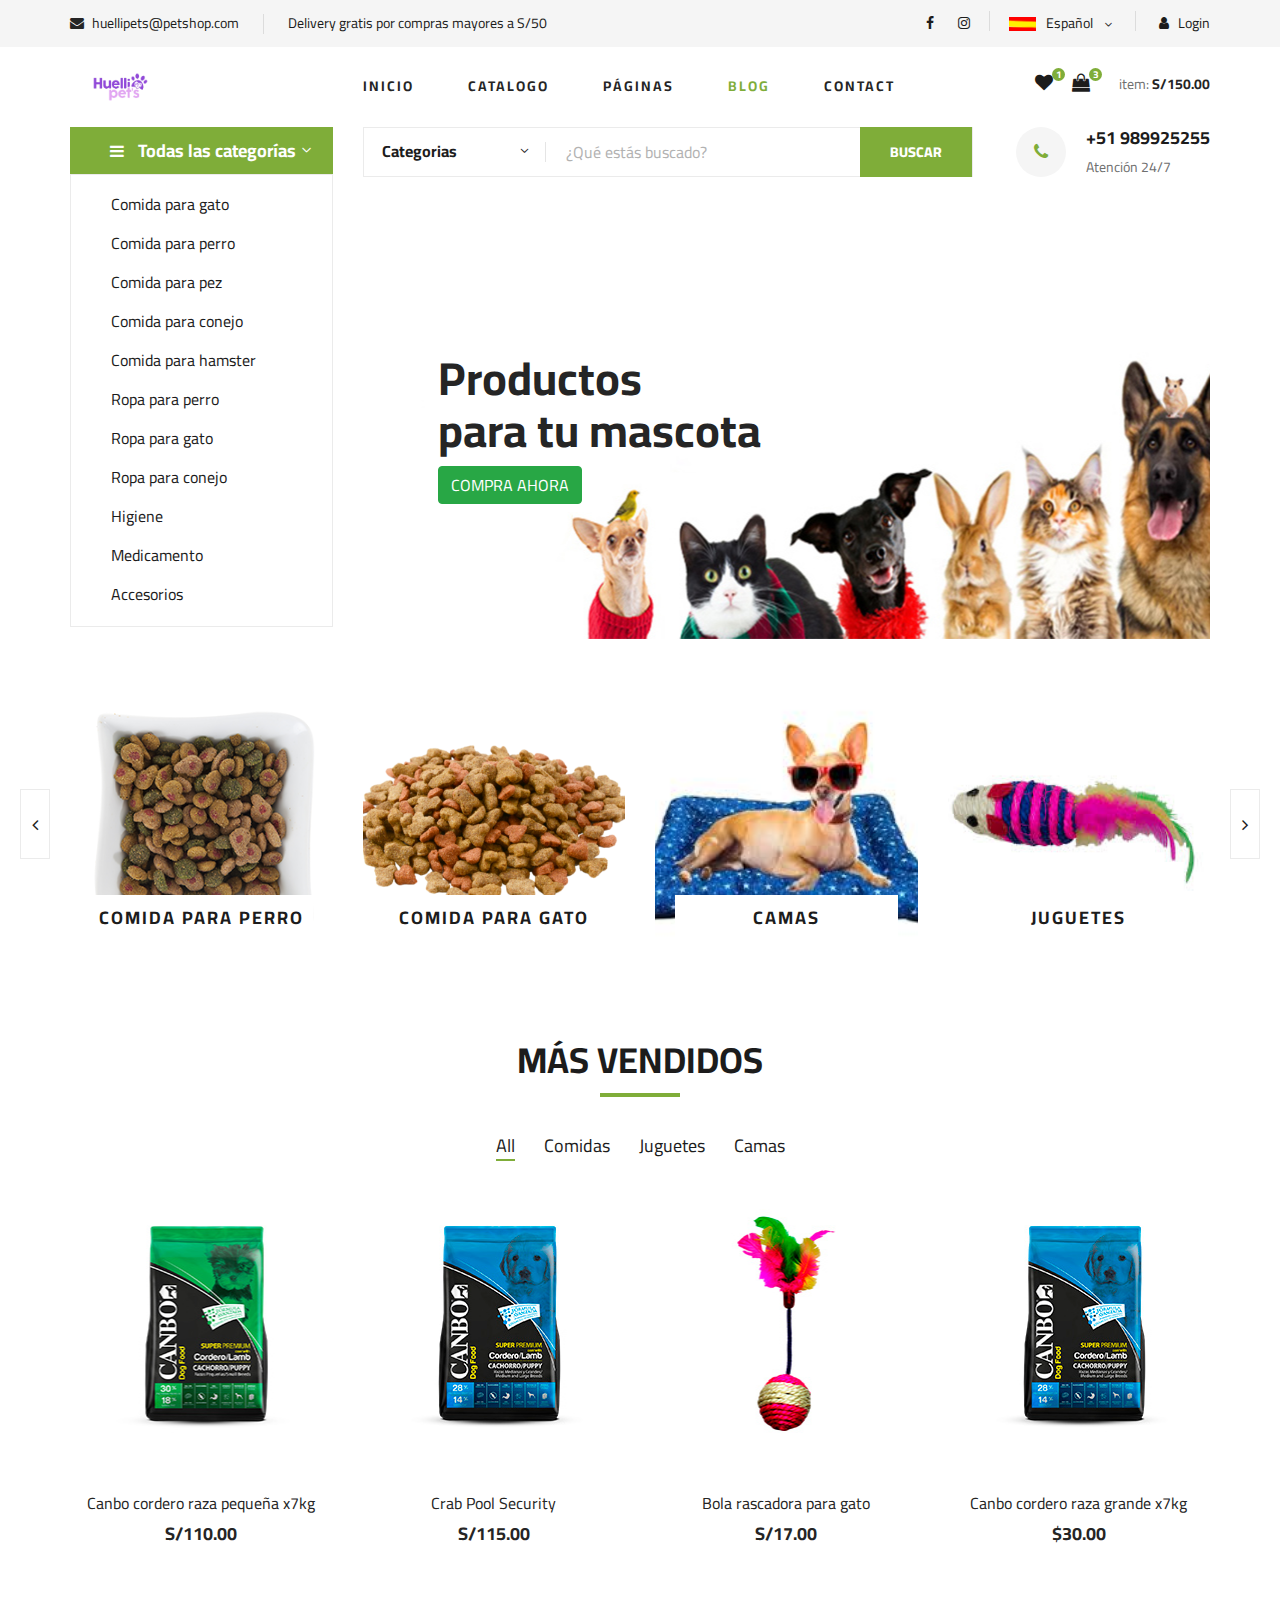
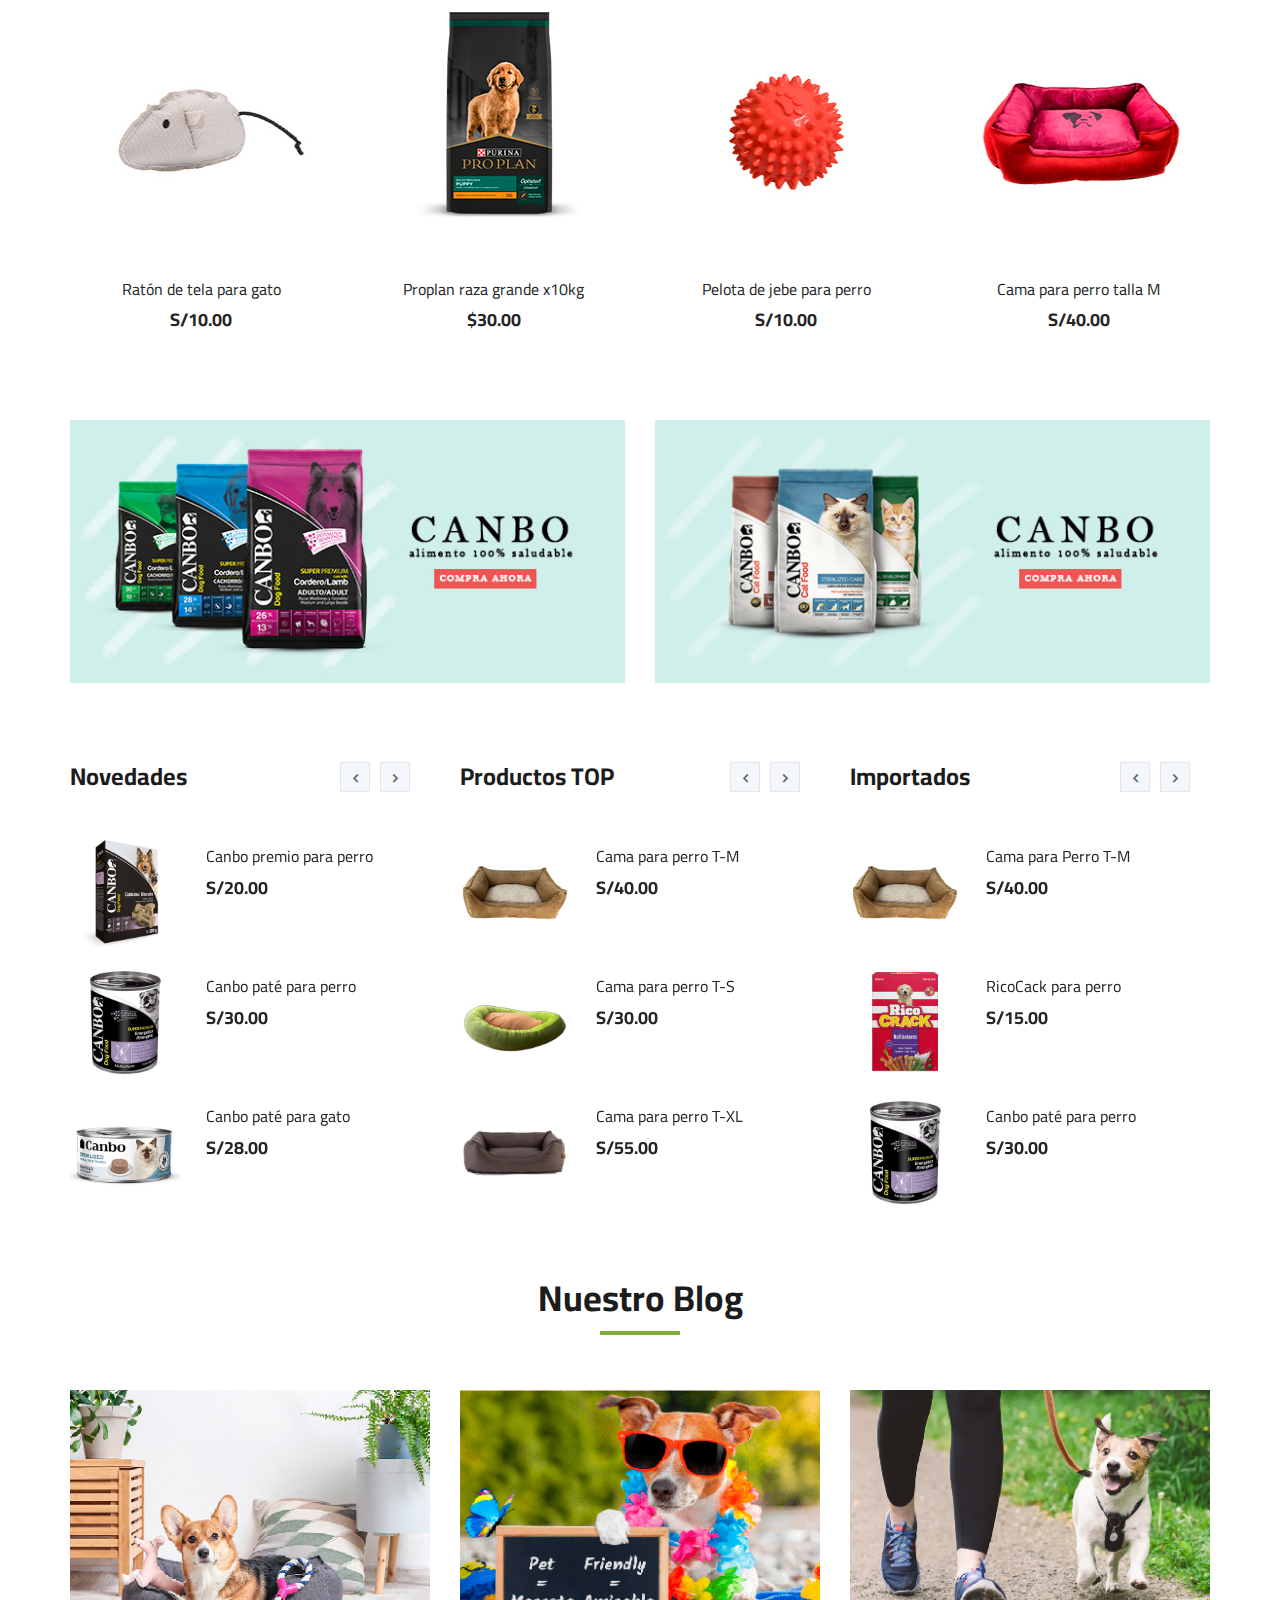
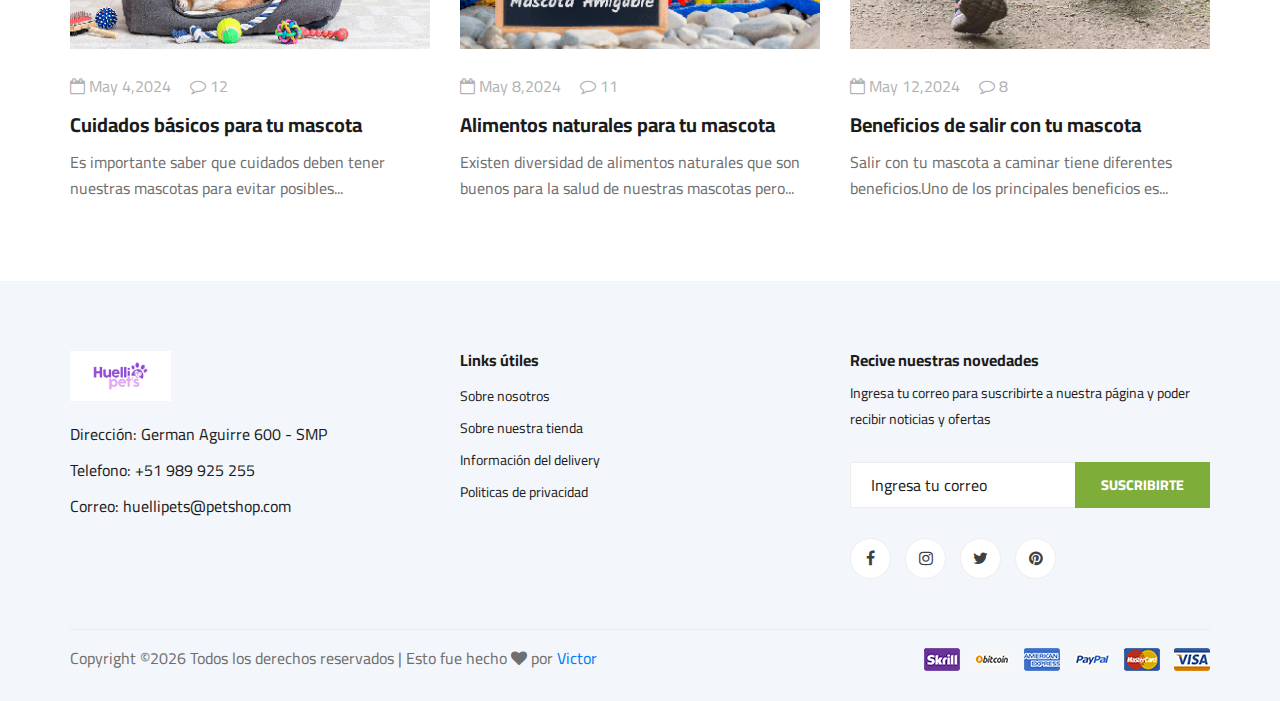
==== index.html @ eef23c40 "first commit" ====
<!DOCTYPE html>
<html lang="zxx">

<head>
    <meta charset="UTF-8">
    <meta name="description" content="Ogani Template">
    <meta name="keywords" content="Ogani, unica, creative, html">
    <meta name="viewport" content="width=device-width, initial-scale=1.0">
    <meta http-equiv="X-UA-Compatible" content="ie=edge">
    <title>Ogani | Template</title>

    <!-- Google Font -->
    <link href="https://fonts.googleapis.com/css2?family=Cairo:wght@200;300;400;600;900&display=swap" rel="stylesheet">

    <!-- Css Styles -->
    <link rel="stylesheet" href="css/bootstrap.min.css" type="text/css">
    <link rel="stylesheet" href="css/font-awesome.min.css" type="text/css">
    <link rel="stylesheet" href="css/elegant-icons.css" type="text/css">
    <link rel="stylesheet" href="css/nice-select.css" type="text/css">
    <link rel="stylesheet" href="css/jquery-ui.min.css" type="text/css">
    <link rel="stylesheet" href="css/owl.carousel.min.css" type="text/css">
    <link rel="stylesheet" href="css/slicknav.min.css" type="text/css">
    <link rel="stylesheet" href="css/style.css" type="text/css">
</head>

<body>
    <!-- Page Preloder -->
    <div id="preloder">
        <div class="loader"></div>
    </div>

   <!-- Humberger Begin -->
   <div class="humberger__menu__overlay"></div>
   <div class="humberger__menu__wrapper">
       <div class="humberger__menu__logo">
           <a href="#"><img src="img/logo.png" alt=""></a>
       </div>
       <div class="humberger__menu__cart">
           <ul>
               <li><a href="#"><i class="fa fa-heart"></i> <span>1</span></a></li>
               <li><a href="./shoping-cart.html"><i class="fa fa-shopping-bag"></i> <span>3</span></a></li>
           </ul>
           <div class="header__cart__price">item: <span>S/150.00</span></div>
       </div>
       <div class="humberger__menu__widget">
           <div class="header__top__right__language">
               <img src="img/language.png" alt="">
               <div>Español</div>
               <span class="arrow_carrot-down"></span>
               <ul>
                   <li><a href="#">Inglés</a></li>
                   <li><a href="#">Español</a></li>
               </ul>
           </div>
           <div class="header__top__right__auth">
               <a href="./login.html"><i class="fa fa-user"></i> Login</a>
           </div>
       </div>
       <nav class="humberger__menu__nav mobile-menu">
           <ul>
               <li class="active"><a href="./index.html">INICIO</a></li>
               <li><a href="./shop-grid.html">CATALOGO</a></li>
               <li><a href="#">PÁGINAS</a>
                   <ul class="header__menu__dropdown">
                       <li><a href="./shop-details.html">Detalle compra</a></li>
                       <li><a href="./shoping-cart.html">Carrito</a></li>
                       <li><a href="./checkout.html">Realizar pago</a></li>
                       <li><a href="./blog-details.html">Detalle blog</a></li>
                   </ul>
               </li>
               <li><a href="./blog.html">BLOG</a></li>
               <li><a href="./contact.html">CONTACTO</a></li>
           </ul>
       </nav>
       <div id="mobile-menu-wrap"></div>
       <div class="header__top__right__social">
           <a href="#"><i class="fa fa-facebook"></i></a>
           <a href="#"><i class="fa fa-instagram"></i></a>
       </div>
       <div class="humberger__menu__contact">
           <ul>
               <li><i class="fa fa-envelope"></i> huellipets@petshop.com</li>
               <li>Delivery gratis por compras mayores a S/50</li>
           </ul>
       </div>
   </div>
   <!-- Humberger End -->

   <!-- Header Section Begin -->
   <header class="header">
       <div class="header__top">
           <div class="container">
               <div class="row">
                   <div class="col-lg-6">
                       <div class="header__top__left">
                           <ul>
                               <li><i class="fa fa-envelope"></i> huellipets@petshop.com</li>
                               <li>Delivery gratis por compras mayores a S/50</li>
                           </ul>
                       </div>
                   </div>
                   <div class="col-lg-6">
                       <div class="header__top__right">
                           <div class="header__top__right__social">
                               <a href="#"><i class="fa fa-facebook"></i></a>
                               <a href="#"><i class="fa fa-instagram"></i></a>
                           </div>
                           <div class="header__top__right__language">
                               <img src="img/language.png" alt="">
                               <div>Español</div>
                               <span class="arrow_carrot-down"></span>
                               <ul>
                                   <li><a href="#">Inglés</a></li>
                                   <li><a href="#">Español</a></li>
                               </ul>
                           </div>
                           <div class="header__top__right__auth">
                               <a href="./login.html"><i class="fa fa-user"></i> Login</a>
                           </div>
                       </div>
                   </div>
               </div>
           </div>
       </div>
       <div class="container">
           <div class="row">
               <div class="col-lg-3">
                   <div class="header__logo">
                       <a href="./index.html"><img src="img/logo.png" alt=""></a>
                   </div>
               </div>
               <div class="col-lg-6">
                   <nav class="header__menu">
                       <ul>
                           <li><a href="./index.html">Inicio</a></li>
                           <li><a href="./shop-grid.html">CATALOGO</a></li>
                           <li><a href="#">PÁGINAS</a>
                               <ul class="header__menu__dropdown">
                                   <li><a href="./shop-details.html">Detalle producto</a></li>
                                   <li><a href="./shoping-cart.html">Carrito</a></li>
                                   <li><a href="./checkout.html">Realizar pago</a></li>
                                   <li><a href="./blog-details.html">Detalle blog</a></li>
                               </ul>
                           </li>
                           <li class="active"><a href="./blog.html">Blog</a></li>
                           <li><a href="./contact.html">Contact</a></li>
                       </ul>
                   </nav>
               </div>
               <div class="col-lg-3">
                   <div class="header__cart">
                       <ul>
                           <li><a href="#"><i class="fa fa-heart"></i> <span>1</span></a></li>
                           <li><a href="./shoping-cart.html"><i class="fa fa-shopping-bag"></i> <span>3</span></a></li>
                       </ul>
                       <div class="header__cart__price">item: <span>S/150.00</span></div>
                   </div>
               </div>
           </div>
           <div class="humberger__open">
               <i class="fa fa-bars"></i>
           </div>
       </div>
   </header>

    <!-- Hero Section Begin -->
    <section class="hero">
        <div class="container">
            <div class="row">
                <div class="col-lg-3">
                    <div class="hero__categories">
                        <div class="hero__categories__all">
                            <i class="fa fa-bars"></i>
                            <span>Todas las categorías</span>
                        </div>
                        <ul>
                            <li><a href="#">Comida para gato</a></li>
                            <li><a href="#">Comida para perro</a></li>
                            <li><a href="#">Comida para pez</a></li>
                            <li><a href="#">Comida para conejo</a></li>
                            <li><a href="#">Comida para hamster</a></li>
                            <li><a href="#">Ropa para perro</a></li>
                            <li><a href="#">Ropa para gato</a></li>
                            <li><a href="#">Ropa para conejo</a></li>
                            <li><a href="#">Higiene</a></li>
                            <li><a href="#">Medicamento</a></li>
                            <li><a href="#">Accesorios</a></li>
                        </ul>
                    </div>
                </div>
                <div class="col-lg-9">
                    <div class="hero__search">
                        <div class="hero__search__form">
                            <form action="#">
                                <div class="hero__search__categories">
                                    Categorias
                                    <span class="arrow_carrot-down"></span>
                                </div>
                                <input type="text" placeholder="¿Qué estás buscado?">
                                <button type="submit" class="site-btn">Buscar</button>
                            </form>
                        </div>
                        <div class="hero__search__phone">
                            <div class="hero__search__phone__icon">
                                <i class="fa fa-phone"></i>
                            </div>
                            <div class="hero__search__phone__text">
                                <h5>+51 989925255</h5>
                                <span>Atención 24/7 </span>
                            </div>
                        </div>
                    </div>
                    <div class="hero__item set-bg" data-setbg="img/hero/banner.jpg">
                        <div class="hero__text">
                            <h2>Productos<br />para tu mascota</h2>
                            
                            <button type="button" class="btn btn-success"><a class="color-comprar-ahora" href="shop-grid.html">COMPRA AHORA</a></button>
                        </div>
                    </div>
                </div>
            </div>
        </div>
    </section>
    <!-- Hero Section End -->

    <!-- Categories Section Begin -->
    <section class="categories">
        <div class="container">
            <div class="row">
                <div class="categories__slider owl-carousel">
                    <div class="col-lg-3">
                        <div class="categories__item set-bg" data-setbg="img/categories/cat-1.png">
                            <h5><a href="#">Comida para perro</a></h5>
                        </div>
                    </div>
                    <div class="col-lg-3">
                        <div class="categories__item set-bg" data-setbg="img/categories/cat-2.png">
                            <h5><a href="#">Comida para gato</a></h5>
                        </div>
                    </div>
                    <div class="col-lg-3">
                        <div class="categories__item set-bg" data-setbg="img/categories/cat-3.jpeg">
                            <h5><a href="#">Camas</a></h5>
                        </div>
                    </div>
                    <div class="col-lg-3">
                        <div class="categories__item set-bg" data-setbg="img/categories/cat-4.jpeg">
                            <h5><a href="#">Juguetes</a></h5>
                        </div>
                    </div>
                    <div class="col-lg-3">
                        <div class="categories__item set-bg" data-setbg="img/categories/cat-5.png">
                            <h5><a href="#">Medicamentos</a></h5>
                        </div>
                    </div>
                </div>
            </div>
        </div>
    </section>
    <!-- Categories Section End -->

    <!-- Featured Section Begin -->
    <section class="featured spad">
        <div class="container">
            <div class="row">
                <div class="col-lg-12">
                    <div class="section-title">
                        <h2>MÁS VENDIDOS</h2>
                    </div>
                    <div class="featured__controls">
                        <ul>
                            <li class="active" data-filter="*">All</li>
                            <li data-filter=".oranges">Comidas</li>
                            <li data-filter=".fresh-meat">Juguetes</li>
                            <li data-filter=".vegetables">Camas</li>
                            
                        </ul>
                    </div>
                </div>
            </div>
            <div class="row featured__filter">
                <div class="col-lg-3 col-md-4 col-sm-6 mix oranges">
                    <div class="featured__item">
                        <div class="featured__item__pic set-bg" data-setbg="img/featured/feature-1.jpg">
                            <ul class="featured__item__pic__hover">
                                <li><a href="#"><i class="fa fa-heart"></i></a></li>
                                <li><a href="#"><i class="fa fa-retweet"></i></a></li>
                                <li><a href="#"><i class="fa fa-shopping-cart"></i></a></li>
                            </ul>
                        </div>
                        <div class="featured__item__text">
                            <h6><a href="#">Canbo cordero raza pequeña x7kg</a></h6>
                            <h5>S/110.00</h5>
                        </div>
                    </div>
                </div>
                <div class="col-lg-3 col-md-4 col-sm-6 mix fastfood">
                    <div class="featured__item">
                        <div class="featured__item__pic set-bg" data-setbg="img/featured/feature-2.jpg">
                            <ul class="featured__item__pic__hover">
                                <li><a href="#"><i class="fa fa-heart"></i></a></li>
                                <li><a href="#"><i class="fa fa-retweet"></i></a></li>
                                <li><a href="#"><i class="fa fa-shopping-cart"></i></a></li>
                            </ul>
                        </div>
                        <div class="featured__item__text">
                            <h6><a href="#">Crab Pool Security</a></h6>
                            <h5>S/115.00</h5>
                        </div>
                    </div>
                </div>
                <div class="col-lg-3 col-md-4 col-sm-6 mix fresh-meat">
                    <div class="featured__item">
                        <div class="featured__item__pic set-bg" data-setbg="img/featured/feature-3.jpg">
                            <ul class="featured__item__pic__hover">
                                <li><a href="#"><i class="fa fa-heart"></i></a></li>
                                <li><a href="#"><i class="fa fa-retweet"></i></a></li>
                                <li><a href="#"><i class="fa fa-shopping-cart"></i></a></li>
                            </ul>
                        </div>
                        <div class="featured__item__text">
                            <h6><a href="#">Bola rascadora para gato</a></h6>
                            <h5>S/17.00</h5>
                        </div>
                    </div>
                </div>
                <div class="col-lg-3 col-md-4 col-sm-6 mix fastfood oranges">
                    <div class="featured__item">
                        <div class="featured__item__pic set-bg" data-setbg="img/featured/feature-4.jpg">
                            <ul class="featured__item__pic__hover">
                                <li><a href="#"><i class="fa fa-heart"></i></a></li>
                                <li><a href="#"><i class="fa fa-retweet"></i></a></li>
                                <li><a href="#"><i class="fa fa-shopping-cart"></i></a></li>
                            </ul>
                        </div>
                        <div class="featured__item__text">
                            <h6><a href="#">Canbo cordero raza grande x7kg</a></h6>
                            <h5>$30.00</h5>
                        </div>
                    </div>
                </div>
                <div class="col-lg-3 col-md-4 col-sm-6 mix fresh-meat">
                    <div class="featured__item">
                        <div class="featured__item__pic set-bg" data-setbg="img/featured/feature-5.jpg">
                            <ul class="featured__item__pic__hover">
                                <li><a href="#"><i class="fa fa-heart"></i></a></li>
                                <li><a href="#"><i class="fa fa-retweet"></i></a></li>
                                <li><a href="#"><i class="fa fa-shopping-cart"></i></a></li>
                            </ul>
                        </div>
                        <div class="featured__item__text">
                            <h6><a href="#">Ratón de tela para gato</a></h6>
                            <h5>S/10.00</h5>
                        </div>
                    </div>
                </div>
                <div class="col-lg-3 col-md-4 col-sm-6 mix oranges fastfood">
                    <div class="featured__item">
                        <div class="featured__item__pic set-bg" data-setbg="img/featured/feature-6.jpg">
                            <ul class="featured__item__pic__hover">
                                <li><a href="#"><i class="fa fa-heart"></i></a></li>
                                <li><a href="#"><i class="fa fa-retweet"></i></a></li>
                                <li><a href="#"><i class="fa fa-shopping-cart"></i></a></li>
                            </ul>
                        </div>
                        <div class="featured__item__text">
                            <h6><a href="#">Proplan raza grande x10kg</a></h6>
                            <h5>$30.00</h5>
                        </div>
                    </div>
                </div>
                <div class="col-lg-3 col-md-4 col-sm-6 mix fresh-meat">
                    <div class="featured__item">
                        <div class="featured__item__pic set-bg" data-setbg="img/featured/feature-7.jpg">
                            <ul class="featured__item__pic__hover">
                                <li><a href="#"><i class="fa fa-heart"></i></a></li>
                                <li><a href="#"><i class="fa fa-retweet"></i></a></li>
                                <li><a href="#"><i class="fa fa-shopping-cart"></i></a></li>
                            </ul>
                        </div>
                        <div class="featured__item__text">
                            <h6><a href="#">Pelota de jebe para perro</a></h6>
                            <h5>S/10.00</h5>
                        </div>
                    </div>
                </div>
                <div class="col-lg-3 col-md-4 col-sm-6 mix fastfood vegetables">
                    <div class="featured__item">
                        <div class="featured__item__pic set-bg" data-setbg="img/featured/feature-8.jpg">
                            <ul class="featured__item__pic__hover">
                                <li><a href="#"><i class="fa fa-heart"></i></a></li>
                                <li><a href="#"><i class="fa fa-retweet"></i></a></li>
                                <li><a href="#"><i class="fa fa-shopping-cart"></i></a></li>
                            </ul>
                        </div>
                        <div class="featured__item__text">
                            <h6><a href="#">Cama para perro talla M</a></h6>
                            <h5>S/40.00</h5>
                        </div>
                    </div>
                </div>
            </div>
        </div>
    </section>
    <!-- Featured Section End -->

    <!-- Banner Begin -->
    <div class="banner">
        <div class="container">
            <div class="row">
                <div class="col-lg-6 col-md-6 col-sm-6">
                    <div class="banner__pic">
                        <img src="img/banner/banner-1.jpg" alt="">
                    </div>
                </div>
                <div class="col-lg-6 col-md-6 col-sm-6">
                    <div class="banner__pic">
                        <img src="img/banner/banner-2.jpg" alt="">
                    </div>
                </div>
            </div>
        </div>
    </div>
    <!-- Banner End -->

    <!-- Latest Product Section Begin -->
    <section class="latest-product spad">
        <div class="container">
            <div class="row">
                <div class="col-lg-4 col-md-6">
                    <div class="latest-product__text">
                        <h4>Novedades</h4>
                        <div class="latest-product__slider owl-carousel">
                            <div class="latest-prdouct__slider__item">
                                <a href="#" class="latest-product__item">
                                    <div class="latest-product__item__pic">
                                        <img src="img/latest-product/lp-1.jpg" alt="">
                                    </div>
                                    <div class="latest-product__item__text">
                                        <h6>Canbo premio para perro</h6>
                                        <span>S/20.00</span>
                                    </div>
                                </a>
                                <a href="#" class="latest-product__item">
                                    <div class="latest-product__item__pic">
                                        <img src="img/latest-product/lp-2.jpg" alt="">
                                    </div>
                                    <div class="latest-product__item__text">
                                        <h6>Canbo paté para perro</h6>
                                        <span>S/30.00</span>
                                    </div>
                                </a>
                                <a href="#" class="latest-product__item">
                                    <div class="latest-product__item__pic">
                                        <img src="img/latest-product/lp-3.jpg" alt="">
                                    </div>
                                    <div class="latest-product__item__text">
                                        <h6>Canbo paté para gato</h6>
                                        <span>S/28.00</span>
                                    </div>
                                </a>
                            </div>
                            <div class="latest-prdouct__slider__item">
                                <a href="#" class="latest-product__item">
                                    <div class="latest-product__item__pic">
                                        <img src="img/latest-product/lp-4.jpg" alt="">
                                    </div>
                                    <div class="latest-product__item__text">
                                        <h6>Ricocan pouch adulto</h6>
                                        <span>S/3.00</span>
                                    </div>
                                </a>
                                <a href="#" class="latest-product__item">
                                    <div class="latest-product__item__pic">
                                        <img src="img/latest-product/lp-5.jpg" alt="">
                                    </div>
                                    <div class="latest-product__item__text">
                                        <h6>Ricocan shampoo cachorros</h6>
                                        <span>S/17.00</span>
                                    </div>
                                </a>
                                <a href="#" class="latest-product__item">
                                    <div class="latest-product__item__pic">
                                        <img src="img/latest-product/lp-6.jpg" alt="">
                                    </div>
                                    <div class="latest-product__item__text">
                                        <h6>Ricocrack para perro</h6>
                                        <span>S/15.00</span>
                                    </div>
                                </a>
                            </div>
                        </div>
                    </div>
                </div>
                <div class="col-lg-4 col-md-6">
                    <div class="latest-product__text">
                        <h4>Productos TOP</h4>
                        <div class="latest-product__slider owl-carousel">
                            <div class="latest-prdouct__slider__item">
                                <a href="#" class="latest-product__item">
                                    <div class="latest-product__item__pic">
                                        <img src="img/latest-product/lp-7.jpg" alt="">
                                    </div>
                                    <div class="latest-product__item__text">
                                        <h6>Cama para perro T-M</h6>
                                        <span>S/40.00</span>
                                    </div>
                                </a>
                                <a href="#" class="latest-product__item">
                                    <div class="latest-product__item__pic">
                                        <img src="img/latest-product/lp-8.jpg" alt="">
                                    </div>
                                    <div class="latest-product__item__text">
                                        <h6>Cama para perro T-S</h6>
                                        <span>S/30.00</span>
                                    </div>
                                </a>
                                <a href="#" class="latest-product__item">
                                    <div class="latest-product__item__pic">
                                        <img src="img/latest-product/lp-9.jpg" alt="">
                                    </div>
                                    <div class="latest-product__item__text">
                                        <h6>Cama para perro T-XL</h6>
                                        <span>S/55.00</span>
                                    </div>
                                </a>
                            </div>
                            <div class="latest-prdouct__slider__item">
                                <a href="#" class="latest-product__item">
                                    <div class="latest-product__item__pic">
                                        <img src="img/latest-product/lp-10.jpg" alt="">
                                    </div>
                                    <div class="latest-product__item__text">
                                        <h6>Hueso de jebe para perro</h6>
                                        <span>S/11.00</span>
                                    </div>
                                </a>
                                <a href="#" class="latest-product__item">
                                    <div class="latest-product__item__pic">
                                        <img src="img/latest-product/lp-11.jpg" alt="">
                                    </div>
                                    <div class="latest-product__item__text">
                                        <h6>Juguete Sandía para perro</h6>
                                        <span>S/14.00</span>
                                    </div>
                                </a>
                                <a href="#" class="latest-product__item">
                                    <div class="latest-product__item__pic">
                                        <img src="img/latest-product/lp-12.jpg" alt="">
                                    </div>
                                    <div class="latest-product__item__text">
                                        <h6>Hueso de jebe para perro rosa</h6>
                                        <span>S/14.00</span>
                                    </div>
                                </a>
                            </div>
                        </div>
                    </div>
                </div>
                <div class="col-lg-4 col-md-6">
                    <div class="latest-product__text">
                        <h4>Importados</h4>
                        <div class="latest-product__slider owl-carousel">
                            <div class="latest-prdouct__slider__item">
                                <a href="#" class="latest-product__item">
                                    <div class="latest-product__item__pic">
                                        <img src="img/latest-product/lp-7.jpg" alt="">
                                    </div>
                                    <div class="latest-product__item__text">
                                        <h6>Cama para Perro T-M</h6>
                                        <span>S/40.00</span>
                                    </div>
                                </a>
                                <a href="#" class="latest-product__item">
                                    <div class="latest-product__item__pic">
                                        <img src="img/latest-product/lp-6.jpg" alt="">
                                    </div>
                                    <div class="latest-product__item__text">
                                        <h6>RicoCack para perro</h6>
                                        <span>S/15.00</span>
                                    </div>
                                </a>
                                <a href="#" class="latest-product__item">
                                    <div class="latest-product__item__pic">
                                        <img src="img/latest-product/lp-2.jpg" alt="">
                                    </div>
                                    <div class="latest-product__item__text">
                                        <h6>Canbo paté para perro</h6>
                                        <span>S/30.00</span>
                                    </div>
                                </a>
                            </div>
                            <div class="latest-prdouct__slider__item">
                                <a href="#" class="latest-product__item">
                                    <div class="latest-product__item__pic">
                                        <img src="img/latest-product/lp-1.jpg" alt="">
                                    </div>
                                    <div class="latest-product__item__text">
                                        <h6>Canbo premio para perro</h6>
                                        <span>S/20.00</span>
                                    </div>
                                </a>
                                <a href="#" class="latest-product__item">
                                    <div class="latest-product__item__pic">
                                        <img src="img/latest-product/lp-9.jpg" alt="">
                                    </div>
                                    <div class="latest-product__item__text">
                                        <h6>Cama para Perro T-M</h6>
                                        <span>S/40.00</span>
                                    </div>
                                </a>
                                <a href="#" class="latest-product__item">
                                    <div class="latest-product__item__pic">
                                        <img src="img/latest-product/lp-10.jpg" alt="">
                                    </div>
                                    <div class="latest-product__item__text">
                                        <h6>Hueso de Jebe para perro</h6>
                                        <span>S/11.00</span>
                                    </div>
                                </a>
                            </div>
                        </div>
                    </div>
                </div>
            </div>
        </div>
    </section>
    <!-- Latest Product Section End -->

    <!-- Blog Section Begin -->
    <section class="from-blog spad">
        <div class="container">
            <div class="row">
                <div class="col-lg-12">
                    <div class="section-title from-blog__title">
                        <h2>Nuestro Blog</h2>
                    </div>
                </div>
            </div>
            <div class="row">
                <div class="col-lg-4 col-md-4 col-sm-6">
                    <div class="blog__item">
                        <div class="blog__item__pic">
                            <img src="img/blog/blog-1.jpg" alt="">
                        </div>
                        <div class="blog__item__text">
                            <ul>
                                <li><i class="fa fa-calendar-o"></i> May 4,2024</li>
                                <li><i class="fa fa-comment-o"></i> 12</li>
                            </ul>
                            <h5><a href="#">Cuidados básicos para tu mascota</a></h5>
                            <p>Es importante saber que cuidados deben tener nuestras mascotas para evitar posibles...</p>
                        </div>
                    </div>
                </div>
                <div class="col-lg-4 col-md-4 col-sm-6">
                    <div class="blog__item">
                        <div class="blog__item__pic">
                            <img src="img/blog/blog-2.jpg" alt="">
                        </div>
                        <div class="blog__item__text">
                            <ul>
                                <li><i class="fa fa-calendar-o"></i> May 8,2024</li>
                                <li><i class="fa fa-comment-o"></i> 11</li>
                            </ul>
                            <h5><a href="#">Alimentos naturales para tu mascota</a></h5>
                            <p>Existen diversidad de alimentos naturales que son buenos para la salud de nuestras mascotas pero...</p>
                        </div>
                    </div>
                </div>
                <div class="col-lg-4 col-md-4 col-sm-6">
                    <div class="blog__item">
                        <div class="blog__item__pic">
                            <img src="img/blog/blog-3.jpg" alt="">
                        </div>
                        <div class="blog__item__text">
                            <ul>
                                <li><i class="fa fa-calendar-o"></i> May 12,2024</li>
                                <li><i class="fa fa-comment-o"></i> 8</li>
                            </ul>
                            <h5><a href="#">Beneficios de salir con tu mascota</a></h5>
                            <p>Salir con tu mascota a caminar tiene diferentes beneficios.Uno de los principales beneficios es...</p>
                        </div>
                    </div>
                </div>
            </div>
        </div>
    </section>
    <!-- Blog Section End -->

    <!-- Footer Section Begin -->
    <footer class="footer spad">
        <div class="container">
            <div class="row">
                <div class="col-lg-3 col-md-6 col-sm-6">
                    <div class="footer__about">
                        <div class="footer__about__logo">
                            <a href="./index.html"><img src="img/logo.png" alt=""></a>
                        </div>
                        <ul>
                            <li>Dirección: German Aguirre 600 - SMP</li>
                            <li>Telefono: +51 989 925 255</li>
                            <li>Correo: huellipets@petshop.com</li>
                        </ul>
                    </div>
                </div>
                <div class="col-lg-4 col-md-6 col-sm-6 offset-lg-1">
                    <div class="footer__widget">
                        <h6>Links útiles</h6>
                        <ul>
                            <li><a href="#">Sobre nosotros</a></li>
                            <li><a href="#">Sobre nuestra tienda</a></li>
                            <li><a href="#">Información del delivery</a></li>
                            <li><a href="#">Politicas de privacidad</a></li>
                        </ul>
                    </div>
                </div>
                <div class="col-lg-4 col-md-12">
                    <div class="footer__widget">
                        <h6>Recive nuestras novedades</h6>
                        <p>Ingresa tu correo para suscribirte a nuestra página y poder recibir noticias y ofertas</p>
                        <form action="#">
                            <input type="text" placeholder="Ingresa tu correo">
                            <button type="submit" class="site-btn">Suscribirte</button>
                        </form>
                        <div class="footer__widget__social">
                            <a href="#"><i class="fa fa-facebook"></i></a>
                            <a href="#"><i class="fa fa-instagram"></i></a>
                            <a href="#"><i class="fa fa-twitter"></i></a>
                            <a href="#"><i class="fa fa-pinterest"></i></a>
                        </div>
                    </div>
                </div>
            </div>
            <div class="row">
                <div class="col-lg-12">
                    <div class="footer__copyright">
                        <div class="footer__copyright__text"><p><!-- Link back to Colorlib can't be removed. Template is licensed under CC BY 3.0. -->
  Copyright &copy;<script>document.write(new Date().getFullYear());</script> Todos los derechos reservados | Esto fue hecho  <i class="fa fa-heart" aria-hidden="true"></i> por <a href="https://colorlib.com" target="_blank">Victor</a>
  <!-- Link back to Colorlib can't be removed. Template is licensed under CC BY 3.0. --></p></div>
                        <div class="footer__copyright__payment"><img src="img/payment-item.png" alt=""></div>
                    </div>
                </div>
            </div>
        </div>
    </footer>
    <!-- Footer Section End -->

    <!-- Js Plugins -->
    <script src="js/jquery-3.3.1.min.js"></script>
    <script src="js/bootstrap.min.js"></script>
    <script src="js/jquery.nice-select.min.js"></script>
    <script src="js/jquery-ui.min.js"></script>
    <script src="js/jquery.slicknav.js"></script>
    <script src="js/mixitup.min.js"></script>
    <script src="js/owl.carousel.min.js"></script>
    <script src="js/main.js"></script>



</body>

</html>
---- css/elegant-icons.css ----
@font-face {
	font-family: 'ElegantIcons';
	src:url('../fonts/ElegantIcons.eot');
	src:url('../fonts/ElegantIcons.eot?#iefix') format('embedded-opentype'),
		url('../fonts/ElegantIcons.woff') format('woff'),
		url('../fonts/ElegantIcons.ttf') format('truetype'),
		url('../fonts/ElegantIcons.svg#ElegantIcons') format('svg');
	font-weight: normal;
	font-style: normal;
}

/* Use the following CSS code if you want to use data attributes for inserting your icons */
[data-icon]:before {
	font-family: 'ElegantIcons';
	content: attr(data-icon);
	speak: none;
	font-weight: normal;
	font-variant: normal;
	text-transform: none;
	line-height: 1;
	-webkit-font-smoothing: antialiased;
	-moz-osx-font-smoothing: grayscale;
}

/* Use the following CSS code if you want to have a class per icon */
/*
Instead of a list of all class selectors,
you can use the generic selector below, but it's slower:
[class*="your-class-prefix"] {
*/
.arrow_up, .arrow_down, .arrow_left, .arrow_right, .arrow_left-up, .arrow_right-up, .arrow_right-down, .arrow_left-down, .arrow-up-down, .arrow_up-down_alt, .arrow_left-right_alt, .arrow_left-right, .arrow_expand_alt2, .arrow_expand_alt, .arrow_condense, .arrow_expand, .arrow_move, .arrow_carrot-up, .arrow_carrot-down, .arrow_carrot-left, .arrow_carrot-right, .arrow_carrot-2up, .arrow_carrot-2down, .arrow_carrot-2left, .arrow_carrot-2right, .arrow_carrot-up_alt2, .arrow_carrot-down_alt2, .arrow_carrot-left_alt2, .arrow_carrot-right_alt2, .arrow_carrot-2up_alt2, .arrow_carrot-2down_alt2, .arrow_carrot-2left_alt2, .arrow_carrot-2right_alt2, .arrow_triangle-up, .arrow_triangle-down, .arrow_triangle-left, .arrow_triangle-right, .arrow_triangle-up_alt2, .arrow_triangle-down_alt2, .arrow_triangle-left_alt2, .arrow_triangle-right_alt2, .arrow_back, .icon_minus-06, .icon_plus, .icon_close, .icon_check, .icon_minus_alt2, .icon_plus_alt2, .icon_close_alt2, .icon_check_alt2, .icon_zoom-out_alt, .icon_zoom-in_alt, .icon_search, .icon_box-empty, .icon_box-selected, .icon_minus-box, .icon_plus-box, .icon_box-checked, .icon_circle-empty, .icon_circle-slelected, .icon_stop_alt2, .icon_stop, .icon_pause_alt2, .icon_pause, .icon_menu, .icon_menu-square_alt2, .icon_menu-circle_alt2, .icon_ul, .icon_ol, .icon_adjust-horiz, .icon_adjust-vert, .icon_document_alt, .icon_documents_alt, .icon_pencil, .icon_pencil-edit_alt, .icon_pencil-edit, .icon_folder-alt, .icon_folder-open_alt, .icon_folder-add_alt, .icon_info_alt, .icon_error-oct_alt, .icon_error-circle_alt, .icon_error-triangle_alt, .icon_question_alt2, .icon_question, .icon_comment_alt, .icon_chat_alt, .icon_vol-mute_alt, .icon_volume-low_alt, .icon_volume-high_alt, .icon_quotations, .icon_quotations_alt2, .icon_clock_alt, .icon_lock_alt, .icon_lock-open_alt, .icon_key_alt, .icon_cloud_alt, .icon_cloud-upload_alt, .icon_cloud-download_alt, .icon_image, .icon_images, .icon_lightbulb_alt, .icon_gift_alt, .icon_house_alt, .icon_genius, .icon_mobile, .icon_tablet, .icon_laptop, .icon_desktop, .icon_camera_alt, .icon_mail_alt, .icon_cone_alt, .icon_ribbon_alt, .icon_bag_alt, .icon_creditcard, .icon_cart_alt, .icon_paperclip, .icon_tag_alt, .icon_tags_alt, .icon_trash_alt, .icon_cursor_alt, .icon_mic_alt, .icon_compass_alt, .icon_pin_alt, .icon_pushpin_alt, .icon_map_alt, .icon_drawer_alt, .icon_toolbox_alt, .icon_book_alt, .icon_calendar, .icon_film, .icon_table, .icon_contacts_alt, .icon_headphones, .icon_lifesaver, .icon_piechart, .icon_refresh, .icon_link_alt, .icon_link, .icon_loading, .icon_blocked, .icon_archive_alt, .icon_heart_alt, .icon_star_alt, .icon_star-half_alt, .icon_star, .icon_star-half, .icon_tools, .icon_tool, .icon_cog, .icon_cogs, .arrow_up_alt, .arrow_down_alt, .arrow_left_alt, .arrow_right_alt, .arrow_left-up_alt, .arrow_right-up_alt, .arrow_right-down_alt, .arrow_left-down_alt, .arrow_condense_alt, .arrow_expand_alt3, .arrow_carrot_up_alt, .arrow_carrot-down_alt, .arrow_carrot-left_alt, .arrow_carrot-right_alt, .arrow_carrot-2up_alt, .arrow_carrot-2dwnn_alt, .arrow_carrot-2left_alt, .arrow_carrot-2right_alt, .arrow_triangle-up_alt, .arrow_triangle-down_alt, .arrow_triangle-left_alt, .arrow_triangle-right_alt, .icon_minus_alt, .icon_plus_alt, .icon_close_alt, .icon_check_alt, .icon_zoom-out, .icon_zoom-in, .icon_stop_alt, .icon_menu-square_alt, .icon_menu-circle_alt, .icon_document, .icon_documents, .icon_pencil_alt, .icon_folder, .icon_folder-open, .icon_folder-add, .icon_folder_upload, .icon_folder_download, .icon_info, .icon_error-circle, .icon_error-oct, .icon_error-triangle, .icon_question_alt, .icon_comment, .icon_chat, .icon_vol-mute, .icon_volume-low, .icon_volume-high, .icon_quotations_alt, .icon_clock, .icon_lock, .icon_lock-open, .icon_key, .icon_cloud, .icon_cloud-upload, .icon_cloud-download, .icon_lightbulb, .icon_gift, .icon_house, .icon_camera, .icon_mail, .icon_cone, .icon_ribbon, .icon_bag, .icon_cart, .icon_tag, .icon_tags, .icon_trash, .icon_cursor, .icon_mic, .icon_compass, .icon_pin, .icon_pushpin, .icon_map, .icon_drawer, .icon_toolbox, .icon_book, .icon_contacts, .icon_archive, .icon_heart, .icon_profile, .icon_group, .icon_grid-2x2, .icon_grid-3x3, .icon_music, .icon_pause_alt, .icon_phone, .icon_upload, .icon_download, .social_facebook, .social_twitter, .social_pinterest, .social_googleplus, .social_tumblr, .social_tumbleupon, .social_wordpress, .social_instagram, .social_dribbble, .social_vimeo, .social_linkedin, .social_rss, .social_deviantart, .social_share, .social_myspace, .social_skype, .social_youtube, .social_picassa, .social_googledrive, .social_flickr, .social_blogger, .social_spotify, .social_delicious, .social_facebook_circle, .social_twitter_circle, .social_pinterest_circle, .social_googleplus_circle, .social_tumblr_circle, .social_stumbleupon_circle, .social_wordpress_circle, .social_instagram_circle, .social_dribbble_circle, .social_vimeo_circle, .social_linkedin_circle, .social_rss_circle, .social_deviantart_circle, .social_share_circle, .social_myspace_circle, .social_skype_circle, .social_youtube_circle, .social_picassa_circle, .social_googledrive_alt2, .social_flickr_circle, .social_blogger_circle, .social_spotify_circle, .social_delicious_circle, .social_facebook_square, .social_twitter_square, .social_pinterest_square, .social_googleplus_square, .social_tumblr_square, .social_stumbleupon_square, .social_wordpress_square, .social_instagram_square, .social_dribbble_square, .social_vimeo_square, .social_linkedin_square, .social_rss_square, .social_deviantart_square, .social_share_square, .social_myspace_square, .social_skype_square, .social_youtube_square, .social_picassa_square, .social_googledrive_square, .social_flickr_square, .social_blogger_square, .social_spotify_square, .social_delicious_square, .icon_printer, .icon_calulator, .icon_building, .icon_floppy, .icon_drive, .icon_search-2, .icon_id, .icon_id-2, .icon_puzzle, .icon_like, .icon_dislike, .icon_mug, .icon_currency, .icon_wallet, .icon_pens, .icon_easel, .icon_flowchart, .icon_datareport, .icon_briefcase, .icon_shield, .icon_percent, .icon_globe, .icon_globe-2, .icon_target, .icon_hourglass, .icon_balance, .icon_rook, .icon_printer-alt, .icon_calculator_alt, .icon_building_alt, .icon_floppy_alt, .icon_drive_alt, .icon_search_alt, .icon_id_alt, .icon_id-2_alt, .icon_puzzle_alt, .icon_like_alt, .icon_dislike_alt, .icon_mug_alt, .icon_currency_alt, .icon_wallet_alt, .icon_pens_alt, .icon_easel_alt, .icon_flowchart_alt, .icon_datareport_alt, .icon_briefcase_alt, .icon_shield_alt, .icon_percent_alt, .icon_globe_alt, .icon_clipboard {
	font-family: 'ElegantIcons';
	speak: none;
	font-style: normal;
	font-weight: normal;
	font-variant: normal;
	text-transform: none;
	line-height: 1;
	-webkit-font-smoothing: antialiased;
}
.arrow_up:before {
	content: "\21";
}
.arrow_down:before {
	content: "\22";
}
.arrow_left:before {
	content: "\23";
}
.arrow_right:before {
	content: "\24";
}
.arrow_left-up:before {
	content: "\25";
}
.arrow_right-up:before {
	content: "\26";
}
.arrow_right-down:before {
	content: "\27";
}
.arrow_left-down:before {
	content: "\28";
}
.arrow-up-down:before {
	content: "\29";
}
.arrow_up-down_alt:before {
	content: "\2a";
}
.arrow_left-right_alt:before {
	content: "\2b";
}
.arrow_left-right:before {
	content: "\2c";
}
.arrow_expand_alt2:before {
	content: "\2d";
}
.arrow_expand_alt:before {
	content: "\2e";
}
.arrow_condense:before {
	content: "\2f";
}
.arrow_expand:before {
	content: "\30";
}
.arrow_move:before {
	content: "\31";
}
.arrow_carrot-up:before {
	content: "\32";
}
.arrow_carrot-down:before {
	content: "\33";
}
.arrow_carrot-left:before {
	content: "\34";
}
.arrow_carrot-right:before {
	content: "\35";
}
.arrow_carrot-2up:before {
	content: "\36";
}
.arrow_carrot-2down:before {
	content: "\37";
}
.arrow_carrot-2left:before {
	content: "\38";
}
.arrow_carrot-2right:before {
	content: "\39";
}
.arrow_carrot-up_alt2:before {
	content: "\3a";
}
.arrow_carrot-down_alt2:before {
	content: "\3b";
}
.arrow_carrot-left_alt2:before {
	content: "\3c";
}
.arrow_carrot-right_alt2:before {
	content: "\3d";
}
.arrow_carrot-2up_alt2:before {
	content: "\3e";
}
.arrow_carrot-2down_alt2:before {
	content: "\3f";
}
.arrow_carrot-2left_alt2:before {
	content: "\40";
}
.arrow_carrot-2right_alt2:before {
	content: "\41";
}
.arrow_triangle-up:before {
	content: "\42";
}
.arrow_triangle-down:before {
	content: "\43";
}
.arrow_triangle-left:before {
	content: "\44";
}
.arrow_triangle-right:before {
	content: "\45";
}
.arrow_triangle-up_alt2:before {
	content: "\46";
}
.arrow_triangle-down_alt2:before {
	content: "\47";
}
.arrow_triangle-left_alt2:before {
	content: "\48";
}
.arrow_triangle-right_alt2:before {
	content: "\49";
}
.arrow_back:before {
	content: "\4a";
}
.icon_minus-06:before {
	content: "\4b";
}
.icon_plus:before {
	content: "\4c";
}
.icon_close:before {
	content: "\4d";
}
.icon_check:before {
	content: "\4e";
}
.icon_minus_alt2:before {
	content: "\4f";
}
.icon_plus_alt2:before {
	content: "\50";
}
.icon_close_alt2:before {
	content: "\51";
}
.icon_check_alt2:before {
	content: "\52";
}
.icon_zoom-out_alt:before {
	content: "\53";
}
.icon_zoom-in_alt:before {
	content: "\54";
}
.icon_search:before {
	content: "\55";
}
.icon_box-empty:before {
	content: "\56";
}
.icon_box-selected:before {
	content: "\57";
}
.icon_minus-box:before {
	content: "\58";
}
.icon_plus-box:before {
	content: "\59";
}
.icon_box-checked:before {
	content: "\5a";
}
.icon_circle-empty:before {
	content: "\5b";
}
.icon_circle-slelected:before {
	content: "\5c";
}
.icon_stop_alt2:before {
	content: "\5d";
}
.icon_stop:before {
	content: "\5e";
}
.icon_pause_alt2:before {
	content: "\5f";
}
.icon_pause:before {
	content: "\60";
}
.icon_menu:before {
	content: "\61";
}
.icon_menu-square_alt2:before {
	content: "\62";
}
.icon_menu-circle_alt2:before {
	content: "\63";
}
.icon_ul:before {
	content: "\64";
}
.icon_ol:before {
	content: "\65";
}
.icon_adjust-horiz:before {
	content: "\66";
}
.icon_adjust-vert:before {
	content: "\67";
}
.icon_document_alt:before {
	content: "\68";
}
.icon_documents_alt:before {
	content: "\69";
}
.icon_pencil:before {
	content: "\6a";
}
.icon_pencil-edit_alt:before {
	content: "\6b";
}
.icon_pencil-edit:before {
	content: "\6c";
}
.icon_folder-alt:before {
	content: "\6d";
}
.icon_folder-open_alt:before {
	content: "\6e";
}
.icon_folder-add_alt:before {
	content: "\6f";
}
.icon_info_alt:before {
	content: "\70";
}
.icon_error-oct_alt:before {
	content: "\71";
}
.icon_error-circle_alt:before {
	content: "\72";
}
.icon_error-triangle_alt:before {
	content: "\73";
}
.icon_question_alt2:before {
	content: "\74";
}
.icon_question:before {
	content: "\75";
}
.icon_comment_alt:before {
	content: "\76";
}
.icon_chat_alt:before {
	content: "\77";
}
.icon_vol-mute_alt:before {
	content: "\78";
}
.icon_volume-low_alt:before {
	content: "\79";
}
.icon_volume-high_alt:before {
	content: "\7a";
}
.icon_quotations:before {
	content: "\7b";
}
.icon_quotations_alt2:before {
	content: "\7c";
}
.icon_clock_alt:before {
	content: "\7d";
}
.icon_lock_alt:before {
	content: "\7e";
}
.icon_lock-open_alt:before {
	content: "\e000";
}
.icon_key_alt:before {
	content: "\e001";
}
.icon_cloud_alt:before {
	content: "\e002";
}
.icon_cloud-upload_alt:before {
	content: "\e003";
}
.icon_cloud-download_alt:before {
	content: "\e004";
}
.icon_image:before {
	content: "\e005";
}
.icon_images:before {
	content: "\e006";
}
.icon_lightbulb_alt:before {
	content: "\e007";
}
.icon_gift_alt:before {
	content: "\e008";
}
.icon_house_alt:before {
	content: "\e009";
}
.icon_genius:before {
	content: "\e00a";
}
.icon_mobile:before {
	content: "\e00b";
}
.icon_tablet:before {
	content: "\e00c";
}
.icon_laptop:before {
	content: "\e00d";
}
.icon_desktop:before {
	content: "\e00e";
}
.icon_camera_alt:before {
	content: "\e00f";
}
.icon_mail_alt:before {
	content: "\e010";
}
.icon_cone_alt:before {
	content: "\e011";
}
.icon_ribbon_alt:before {
	content: "\e012";
}
.icon_bag_alt:before {
	content: "\e013";
}
.icon_creditcard:before {
	content: "\e014";
}
.icon_cart_alt:before {
	content: "\e015";
}
.icon_paperclip:before {
	content: "\e016";
}
.icon_tag_alt:before {
	content: "\e017";
}
.icon_tags_alt:before {
	content: "\e018";
}
.icon_trash_alt:before {
	content: "\e019";
}
.icon_cursor_alt:before {
	content: "\e01a";
}
.icon_mic_alt:before {
	content: "\e01b";
}
.icon_compass_alt:before {
	content: "\e01c";
}
.icon_pin_alt:before {
	content: "\e01d";
}
.icon_pushpin_alt:before {
	content: "\e01e";
}
.icon_map_alt:before {
	content: "\e01f";
}
.icon_drawer_alt:before {
	content: "\e020";
}
.icon_toolbox_alt:before {
	content: "\e021";
}
.icon_book_alt:before {
	content: "\e022";
}
.icon_calendar:before {
	content: "\e023";
}
.icon_film:before {
	content: "\e024";
}
.icon_table:before {
	content: "\e025";
}
.icon_contacts_alt:before {
	content: "\e026";
}
.icon_headphones:before {
	content: "\e027";
}
.icon_lifesaver:before {
	content: "\e028";
}
.icon_piechart:before {
	content: "\e029";
}
.icon_refresh:before {
	content: "\e02a";
}
.icon_link_alt:before {
	content: "\e02b";
}
.icon_link:before {
	content: "\e02c";
}
.icon_loading:before {
	content: "\e02d";
}
.icon_blocked:before {
	content: "\e02e";
}
.icon_archive_alt:before {
	content: "\e02f";
}
.icon_heart_alt:before {
	content: "\e030";
}
.icon_star_alt:before {
	content: "\e031";
}
.icon_star-half_alt:before {
	content: "\e032";
}
.icon_star:before {
	content: "\e033";
}
.icon_star-half:before {
	content: "\e034";
}
.icon_tools:before {
	content: "\e035";
}
.icon_tool:before {
	content: "\e036";
}
.icon_cog:before {
	content: "\e037";
}
.icon_cogs:before {
	content: "\e038";
}
.arrow_up_alt:before {
	content: "\e039";
}
.arrow_down_alt:before {
	content: "\e03a";
}
.arrow_left_alt:before {
	content: "\e03b";
}
.arrow_right_alt:before {
	content: "\e03c";
}
.arrow_left-up_alt:before {
	content: "\e03d";
}
.arrow_right-up_alt:before {
	content: "\e03e";
}
.arrow_right-down_alt:before {
	content: "\e03f";
}
.arrow_left-down_alt:before {
	content: "\e040";
}
.arrow_condense_alt:before {
	content: "\e041";
}
.arrow_expand_alt3:before {
	content: "\e042";
}
.arrow_carrot_up_alt:before {
	content: "\e043";
}
.arrow_carrot-down_alt:before {
	content: "\e044";
}
.arrow_carrot-left_alt:before {
	content: "\e045";
}
.arrow_carrot-right_alt:before {
	content: "\e046";
}
.arrow_carrot-2up_alt:before {
	content: "\e047";
}
.arrow_carrot-2dwnn_alt:before {
	content: "\e048";
}
.arrow_carrot-2left_alt:before {
	content: "\e049";
}
.arrow_carrot-2right_alt:before {
	content: "\e04a";
}
.arrow_triangle-up_alt:before {
	content: "\e04b";
}
.arrow_triangle-down_alt:before {
	content: "\e04c";
}
.arrow_triangle-left_alt:before {
	content: "\e04d";
}
.arrow_triangle-right_alt:before {
	content: "\e04e";
}
.icon_minus_alt:before {
	content: "\e04f";
}
.icon_plus_alt:before {
	content: "\e050";
}
.icon_close_alt:before {
	content: "\e051";
}
.icon_check_alt:before {
	content: "\e052";
}
.icon_zoom-out:before {
	content: "\e053";
}
.icon_zoom-in:before {
	content: "\e054";
}
.icon_stop_alt:before {
	content: "\e055";
}
.icon_menu-square_alt:before {
	content: "\e056";
}
.icon_menu-circle_alt:before {
	content: "\e057";
}
.icon_document:before {
	content: "\e058";
}
.icon_documents:before {
	content: "\e059";
}
.icon_pencil_alt:before {
	content: "\e05a";
}
.icon_folder:before {
	content: "\e05b";
}
.icon_folder-open:before {
	content: "\e05c";
}
.icon_folder-add:before {
	content: "\e05d";
}
.icon_folder_upload:before {
	content: "\e05e";
}
.icon_folder_download:before {
	content: "\e05f";
}
.icon_info:before {
	content: "\e060";
}
.icon_error-circle:before {
	content: "\e061";
}
.icon_error-oct:before {
	content: "\e062";
}
.icon_error-triangle:before {
	content: "\e063";
}
.icon_question_alt:before {
	content: "\e064";
}
.icon_comment:before {
	content: "\e065";
}
.icon_chat:before {
	content: "\e066";
}
.icon_vol-mute:before {
	content: "\e067";
}
.icon_volume-low:before {
	content: "\e068";
}
.icon_volume-high:before {
	content: "\e069";
}
.icon_quotations_alt:before {
	content: "\e06a";
}
.icon_clock:before {
	content: "\e06b";
}
.icon_lock:before {
	content: "\e06c";
}
.icon_lock-open:before {
	content: "\e06d";
}
.icon_key:before {
	content: "\e06e";
}
.icon_cloud:before {
	content: "\e06f";
}
.icon_cloud-upload:before {
	content: "\e070";
}
.icon_cloud-download:before {
	content: "\e071";
}
.icon_lightbulb:before {
	content: "\e072";
}
.icon_gift:before {
	content: "\e073";
}
.icon_house:before {
	content: "\e074";
}
.icon_camera:before {
	content: "\e075";
}
.icon_mail:before {
	content: "\e076";
}
.icon_cone:before {
	content: "\e077";
}
.icon_ribbon:before {
	content: "\e078";
}
.icon_bag:before {
	content: "\e079";
}
.icon_cart:before {
	content: "\e07a";
}
.icon_tag:before {
	content: "\e07b";
}
.icon_tags:before {
	content: "\e07c";
}
.icon_trash:before {
	content: "\e07d";
}
.icon_cursor:before {
	content: "\e07e";
}
.icon_mic:before {
	content: "\e07f";
}
.icon_compass:before {
	content: "\e080";
}
.icon_pin:before {
	content: "\e081";
}
.icon_pushpin:before {
	content: "\e082";
}
.icon_map:before {
	content: "\e083";
}
.icon_drawer:before {
	content: "\e084";
}
.icon_toolbox:before {
	content: "\e085";
}
.icon_book:before {
	content: "\e086";
}
.icon_contacts:before {
	content: "\e087";
}
.icon_archive:before {
	content: "\e088";
}
.icon_heart:before {
	content: "\e089";
}
.icon_profile:before {
	content: "\e08a";
}
.icon_group:before {
	content: "\e08b";
}
.icon_grid-2x2:before {
	content: "\e08c";
}
.icon_grid-3x3:before {
	content: "\e08d";
}
.icon_music:before {
	content: "\e08e";
}
.icon_pause_alt:before {
	content: "\e08f";
}
.icon_phone:before {
	content: "\e090";
}
.icon_upload:before {
	content: "\e091";
}
.icon_download:before {
	content: "\e092";
}
.social_facebook:before {
	content: "\e093";
}
.social_twitter:before {
	content: "\e094";
}
.social_pinterest:before {
	content: "\e095";
}
.social_googleplus:before {
	content: "\e096";
}
.social_tumblr:before {
	content: "\e097";
}
.social_tumbleupon:before {
	content: "\e098";
}
.social_wordpress:before {
	content: "\e099";
}
.social_instagram:before {
	content: "\e09a";
}
.social_dribbble:before {
	content: "\e09b";
}
.social_vimeo:before {
	content: "\e09c";
}
.social_linkedin:before {
	content: "\e09d";
}
.social_rss:before {
	content: "\e09e";
}
.social_deviantart:before {
	content: "\e09f";
}
.social_share:before {
	content: "\e0a0";
}
.social_myspace:before {
	content: "\e0a1";
}
.social_skype:before {
	content: "\e0a2";
}
.social_youtube:before {
	content: "\e0a3";
}
.social_picassa:before {
	content: "\e0a4";
}
.social_googledrive:before {
	content: "\e0a5";
}
.social_flickr:before {
	content: "\e0a6";
}
.social_blogger:before {
	content: "\e0a7";
}
.social_spotify:before {
	content: "\e0a8";
}
.social_delicious:before {
	content: "\e0a9";
}
.social_facebook_circle:before {
	content: "\e0aa";
}
.social_twitter_circle:before {
	content: "\e0ab";
}
.social_pinterest_circle:before {
	content: "\e0ac";
}
.social_googleplus_circle:before {
	content: "\e0ad";
}
.social_tumblr_circle:before {
	content: "\e0ae";
}
.social_stumbleupon_circle:before {
	content: "\e0af";
}
.social_wordpress_circle:before {
	content: "\e0b0";
}
.social_instagram_circle:before {
	content: "\e0b1";
}
.social_dribbble_circle:before {
	content: "\e0b2";
}
.social_vimeo_circle:before {
	content: "\e0b3";
}
.social_linkedin_circle:before {
	content: "\e0b4";
}
.social_rss_circle:before {
	content: "\e0b5";
}
.social_deviantart_circle:before {
	content: "\e0b6";
}
.social_share_circle:before {
	content: "\e0b7";
}
.social_myspace_circle:before {
	content: "\e0b8";
}
.social_skype_circle:before {
	content: "\e0b9";
}
.social_youtube_circle:before {
	content: "\e0ba";
}
.social_picassa_circle:before {
	content: "\e0bb";
}
.social_googledrive_alt2:before {
	content: "\e0bc";
}
.social_flickr_circle:before {
	content: "\e0bd";
}
.social_blogger_circle:before {
	content: "\e0be";
}
.social_spotify_circle:before {
	content: "\e0bf";
}
.social_delicious_circle:before {
	content: "\e0c0";
}
.social_facebook_square:before {
	content: "\e0c1";
}
.social_twitter_square:before {
	content: "\e0c2";
}
.social_pinterest_square:before {
	content: "\e0c3";
}
.social_googleplus_square:before {
	content: "\e0c4";
}
.social_tumblr_square:before {
	content: "\e0c5";
}
.social_stumbleupon_square:before {
	content: "\e0c6";
}
.social_wordpress_square:before {
	content: "\e0c7";
}
.social_instagram_square:before {
	content: "\e0c8";
}
.social_dribbble_square:before {
	content: "\e0c9";
}
.social_vimeo_square:before {
	content: "\e0ca";
}
.social_linkedin_square:before {
	content: "\e0cb";
}
.social_rss_square:before {
	content: "\e0cc";
}
.social_deviantart_square:before {
	content: "\e0cd";
}
.social_share_square:before {
	content: "\e0ce";
}
.social_myspace_square:before {
	content: "\e0cf";
}
.social_skype_square:before {
	content: "\e0d0";
}
.social_youtube_square:before {
	content: "\e0d1";
}
.social_picassa_square:before {
	content: "\e0d2";
}
.social_googledrive_square:before {
	content: "\e0d3";
}
.social_flickr_square:before {
	content: "\e0d4";
}
.social_blogger_square:before {
	content: "\e0d5";
}
.social_spotify_square:before {
	content: "\e0d6";
}
.social_delicious_square:before {
	content: "\e0d7";
}
.icon_printer:before {
	content: "\e103";
}
.icon_calulator:before {
	content: "\e0ee";
}
.icon_building:before {
	content: "\e0ef";
}
.icon_floppy:before {
	content: "\e0e8";
}
.icon_drive:before {
	content: "\e0ea";
}
.icon_search-2:before {
	content: "\e101";
}
.icon_id:before {
	content: "\e107";
}
.icon_id-2:before {
	content: "\e108";
}
.icon_puzzle:before {
	content: "\e102";
}
.icon_like:before {
	content: "\e106";
}
.icon_dislike:before {
	content: "\e0eb";
}
.icon_mug:before {
	content: "\e105";
}
.icon_currency:before {
	content: "\e0ed";
}
.icon_wallet:before {
	content: "\e100";
}
.icon_pens:before {
	content: "\e104";
}
.icon_easel:before {
	content: "\e0e9";
}
.icon_flowchart:before {
	content: "\e109";
}
.icon_datareport:before {
	content: "\e0ec";
}
.icon_briefcase:before {
	content: "\e0fe";
}
.icon_shield:before {
	content: "\e0f6";
}
.icon_percent:before {
	content: "\e0fb";
}
.icon_globe:before {
	content: "\e0e2";
}
.icon_globe-2:before {
	content: "\e0e3";
}
.icon_target:before {
	content: "\e0f5";
}
.icon_hourglass:before {
	content: "\e0e1";
}
.icon_balance:before {
	content: "\e0ff";
}
.icon_rook:before {
	content: "\e0f8";
}
.icon_printer-alt:before {
	content: "\e0fa";
}
.icon_calculator_alt:before {
	content: "\e0e7";
}
.icon_building_alt:before {
	content: "\e0fd";
}
.icon_floppy_alt:before {
	content: "\e0e4";
}
.icon_drive_alt:before {
	content: "\e0e5";
}
.icon_search_alt:before {
	content: "\e0f7";
}
.icon_id_alt:before {
	content: "\e0e0";
}
.icon_id-2_alt:before {
	content: "\e0fc";
}
.icon_puzzle_alt:before {
	content: "\e0f9";
}
.icon_like_alt:before {
	content: "\e0dd";
}
.icon_dislike_alt:before {
	content: "\e0f1";
}
.icon_mug_alt:before {
	content: "\e0dc";
}
.icon_currency_alt:before {
	content: "\e0f3";
}
.icon_wallet_alt:before {
	content: "\e0d8";
}
.icon_pens_alt:before {
	content: "\e0db";
}
.icon_easel_alt:before {
	content: "\e0f0";
}
.icon_flowchart_alt:before {
	content: "\e0df";
}
.icon_datareport_alt:before {
	content: "\e0f2";
}
.icon_briefcase_alt:before {
	content: "\e0f4";
}
.icon_shield_alt:before {
	content: "\e0d9";
}
.icon_percent_alt:before {
	content: "\e0da";
}
.icon_globe_alt:before {
	content: "\e0de";
}
.icon_clipboard:before {
	content: "\e0e6";
}


	.glyph {
		float: left;
		text-align: center;
		padding: .75em;
		margin: .4em 1.5em .75em 0;
		width: 6em;
text-shadow: none;
	}
        .glyph_big {
        font-size: 128px;
        color: #59c5dc;
        float: left;
        margin-right: 20px;
        }

        .glyph div { padding-bottom: 10px;}

	.glyph input {
		font-family: consolas, monospace;
		font-size: 12px;
		width: 100%;
		text-align: center;
		border: 0;
		box-shadow: 0 0 0 1px #ccc;
		padding: .2em;
                -moz-border-radius: 5px;
                -webkit-border-radius: 5px;
	}
	.centered {
		margin-left: auto;
		margin-right: auto;
	}
	.glyph .fs1 {
		font-size: 2em;
	}
---- css/nice-select.css ----
.nice-select {
  -webkit-tap-highlight-color: transparent;
  background-color: #fff;
  border-radius: 5px;
  border: solid 1px #e8e8e8;
  box-sizing: border-box;
  clear: both;
  cursor: pointer;
  display: block;
  float: left;
  font-family: inherit;
  font-size: 14px;
  font-weight: normal;
  height: 42px;
  line-height: 40px;
  outline: none;
  padding-left: 18px;
  padding-right: 30px;
  position: relative;
  text-align: left !important;
  -webkit-transition: all 0.2s ease-in-out;
  transition: all 0.2s ease-in-out;
  -webkit-user-select: none;
     -moz-user-select: none;
      -ms-user-select: none;
          user-select: none;
  white-space: nowrap;
  width: auto; }
  .nice-select:hover {
    border-color: #dbdbdb; }
  .nice-select:active, .nice-select.open, .nice-select:focus {
    border-color: #999; }
  .nice-select:after {
    border-bottom: 2px solid #999;
    border-right: 2px solid #999;
    content: '';
    display: block;
    height: 5px;
    margin-top: -4px;
    pointer-events: none;
    position: absolute;
    right: 12px;
    top: 50%;
    -webkit-transform-origin: 66% 66%;
        -ms-transform-origin: 66% 66%;
            transform-origin: 66% 66%;
    -webkit-transform: rotate(45deg);
        -ms-transform: rotate(45deg);
            transform: rotate(45deg);
    -webkit-transition: all 0.15s ease-in-out;
    transition: all 0.15s ease-in-out;
    width: 5px; }
  .nice-select.open:after {
    -webkit-transform: rotate(-135deg);
        -ms-transform: rotate(-135deg);
            transform: rotate(-135deg); }
  .nice-select.open .list {
    opacity: 1;
    pointer-events: auto;
    -webkit-transform: scale(1) translateY(0);
        -ms-transform: scale(1) translateY(0);
            transform: scale(1) translateY(0); }
  .nice-select.disabled {
    border-color: #ededed;
    color: #999;
    pointer-events: none; }
    .nice-select.disabled:after {
      border-color: #cccccc; }
  .nice-select.wide {
    width: 100%; }
    .nice-select.wide .list {
      left: 0 !important;
      right: 0 !important; }
  .nice-select.right {
    float: right; }
    .nice-select.right .list {
      left: auto;
      right: 0; }
  .nice-select.small {
    font-size: 12px;
    height: 36px;
    line-height: 34px; }
    .nice-select.small:after {
      height: 4px;
      width: 4px; }
    .nice-select.small .option {
      line-height: 34px;
      min-height: 34px; }
  .nice-select .list {
    background-color: #fff;
    border-radius: 5px;
    box-shadow: 0 0 0 1px rgba(68, 68, 68, 0.11);
    box-sizing: border-box;
    margin-top: 4px;
    opacity: 0;
    overflow: hidden;
    padding: 0;
    pointer-events: none;
    position: absolute;
    top: 100%;
    left: 0;
    -webkit-transform-origin: 50% 0;
        -ms-transform-origin: 50% 0;
            transform-origin: 50% 0;
    -webkit-transform: scale(0.75) translateY(-21px);
        -ms-transform: scale(0.75) translateY(-21px);
            transform: scale(0.75) translateY(-21px);
    -webkit-transition: all 0.2s cubic-bezier(0.5, 0, 0, 1.25), opacity 0.15s ease-out;
    transition: all 0.2s cubic-bezier(0.5, 0, 0, 1.25), opacity 0.15s ease-out;
    z-index: 9; }
    .nice-select .list:hover .option:not(:hover) {
      background-color: transparent !important; }
  .nice-select .option {
    cursor: pointer;
    font-weight: 400;
    line-height: 40px;
    list-style: none;
    min-height: 40px;
    outline: none;
    padding-left: 18px;
    padding-right: 29px;
    text-align: left;
    -webkit-transition: all 0.2s;
    transition: all 0.2s; }
    .nice-select .option:hover, .nice-select .option.focus, .nice-select .option.selected.focus {
      background-color: #f6f6f6; }
    .nice-select .option.selected {
      font-weight: bold; }
    .nice-select .option.disabled {
      background-color: transparent;
      color: #999;
      cursor: default; }

.no-csspointerevents .nice-select .list {
  display: none; }

.no-csspointerevents .nice-select.open .list {
  display: block; }
---- css/style.css ----
/******************************************************************
  Template Name: Ogani
  Description:  Ogani eCommerce  HTML Template
  Author: Colorlib
  Author URI: https://colorlib.com
  Version: 1.0
  Created: Colorlib
******************************************************************/

/*------------------------------------------------------------------
[Table of contents]

1.  Template default CSS
	1.1	Variables
	1.2	Mixins
	1.3	Flexbox
	1.4	Reset
2.  Helper Css
3.  Header Section
4.  Hero Section
5.  Service Section
6.  Categories Section
7.  Featured Section
8.  Latest Product Section
9.  Contact
10.  Footer Style
-------------------------------------------------------------------*/

/*----------------------------------------*/
/* Template default CSS
/*----------------------------------------*/

html,
body {
	height: 100%;
	font-family: "Cairo", sans-serif;
	-webkit-font-smoothing: antialiased;
	font-smoothing: antialiased;
}

h1,
h2,
h3,
h4,
h5,
h6 {
	margin: 0;
	color: #111111;
	font-weight: 400;
	font-family: "Cairo", sans-serif;
}

h1 {
	font-size: 70px;
}

h2 {
	font-size: 36px;
}

h3 {
	font-size: 30px;
}

h4 {
	font-size: 24px;
}

h5 {
	font-size: 18px;
}

h6 {
	font-size: 16px;
}

p {
	font-size: 16px;
	font-family: "Cairo", sans-serif;
	color: #6f6f6f;
	font-weight: 400;
	line-height: 26px;
	margin: 0 0 15px 0;
}

img {
	max-width: 100%;
}

input:focus,
select:focus,
button:focus,
textarea:focus {
	outline: none;
}

a:hover,
a:focus {
	text-decoration: none;
	outline: none;
	color: #ffffff;
}

ul,
ol {
	padding: 0;
	margin: 0;
}

/*---------------------
  Helper CSS
-----------------------*/

.section-title {
	margin-bottom: 50px;
	text-align: center;
}

.section-title h2 {
	color: #1c1c1c;
	font-weight: 700;
	position: relative;
}

.section-title h2:after {
	position: absolute;
	left: 0;
	bottom: -15px;
	right: 0;
	height: 4px;
	width: 80px;
	background: #7fad39;
	content: "";
	margin: 0 auto;
}

.set-bg {
	background-repeat: no-repeat;
	background-size: cover;
	background-position: top center;
}

.spad {
	padding-top: 100px;
	padding-bottom: 100px;
}

.text-white h1,
.text-white h2,
.text-white h3,
.text-white h4,
.text-white h5,
.text-white h6,
.text-white p,
.text-white span,
.text-white li,
.text-white a {
	color: #fff;
}

/* buttons */

.primary-btn {
	display: inline-block;
	font-size: 14px;
	padding: 10px 28px 10px;
	color: #ffffff;
	text-transform: uppercase;
	font-weight: 700;
	background: #7fad39;
	letter-spacing: 2px;
}

.site-btn {
	font-size: 14px;
	color: #ffffff;
	font-weight: 800;
	text-transform: uppercase;
	display: inline-block;
	padding: 13px 30px 12px;
	background: #7fad39;
	border: none;
}

/* Preloder */

#preloder {
	position: fixed;
	width: 100%;
	height: 100%;
	top: 0;
	left: 0;
	z-index: 999999;
	background: #000;
}

.loader {
	width: 40px;
	height: 40px;
	position: absolute;
	top: 50%;
	left: 50%;
	margin-top: -13px;
	margin-left: -13px;
	border-radius: 60px;
	animation: loader 0.8s linear infinite;
	-webkit-animation: loader 0.8s linear infinite;
}

@keyframes loader {
	0% {
		-webkit-transform: rotate(0deg);
		transform: rotate(0deg);
		border: 4px solid #f44336;
		border-left-color: transparent;
	}
	50% {
		-webkit-transform: rotate(180deg);
		transform: rotate(180deg);
		border: 4px solid #673ab7;
		border-left-color: transparent;
	}
	100% {
		-webkit-transform: rotate(360deg);
		transform: rotate(360deg);
		border: 4px solid #f44336;
		border-left-color: transparent;
	}
}

@-webkit-keyframes loader {
	0% {
		-webkit-transform: rotate(0deg);
		border: 4px solid #f44336;
		border-left-color: transparent;
	}
	50% {
		-webkit-transform: rotate(180deg);
		border: 4px solid #673ab7;
		border-left-color: transparent;
	}
	100% {
		-webkit-transform: rotate(360deg);
		border: 4px solid #f44336;
		border-left-color: transparent;
	}
}

/*---------------------
  Header
-----------------------*/

.header__top {
	background: #f5f5f5;
}

.header__top__left {
	padding: 10px 0 13px;
}

.header__top__left ul li {
	font-size: 14px;
	color: #1c1c1c;
	display: inline-block;
	margin-right: 45px;
	position: relative;
}

.header__top__left ul li:after {
	position: absolute;
	right: -25px;
	top: 1px;
	height: 20px;
	width: 1px;
	background: #000000;
	opacity: 0.1;
	content: "";
}

.header__top__left ul li:last-child {
	margin-right: 0;
}

.header__top__left ul li:last-child:after {
	display: none;
}

.header__top__left ul li i {
	color: #252525;
	margin-right: 5px;
}

.header__top__right {
	text-align: right;
	padding: 10px 0 13px;
}

.header__top__right__social {
	position: relative;
	display: inline-block;
	margin-right: 35px;
}

.header__top__right__social:after {
	position: absolute;
	right: -20px;
	top: 1px;
	height: 20px;
	width: 1px;
	background: #000000;
	opacity: 0.1;
	content: "";
}

.header__top__right__social a {
	font-size: 14px;
	display: inline-block;
	color: #1c1c1c;
	margin-right: 20px;
}

.header__top__right__social a:last-child {
	margin-right: 0;
}

.header__top__right__language {
	position: relative;
	display: inline-block;
	margin-right: 40px;
	cursor: pointer;
}

.header__top__right__language:hover ul {
	top: 23px;
	opacity: 1;
	visibility: visible;
}

.header__top__right__language:after {
	position: absolute;
	right: -21px;
	top: 1px;
	height: 20px;
	width: 1px;
	background: #000000;
	opacity: 0.1;
	content: "";
}

.header__top__right__language img {
	margin-right: 6px;
}

.header__top__right__language div {
	font-size: 14px;
	color: #1c1c1c;
	display: inline-block;
	margin-right: 4px;
}

.header__top__right__language span {
	font-size: 14px;
	color: #1c1c1c;
	position: relative;
	top: 2px;
}

.header__top__right__language ul {
	background: #222222;
	width: 100px;
	text-align: left;
	padding: 5px 0;
	position: absolute;
	left: 0;
	top: 43px;
	z-index: 9;
	opacity: 0;
	visibility: hidden;
	-webkit-transition: all, 0.3s;
	-moz-transition: all, 0.3s;
	-ms-transition: all, 0.3s;
	-o-transition: all, 0.3s;
	transition: all, 0.3s;
}

.header__top__right__language ul li {
	list-style: none;
}

.header__top__right__language ul li a {
	font-size: 14px;
	color: #ffffff;
	padding: 5px 10px;
}

.header__top__right__auth {
	display: inline-block;
}

.header__top__right__auth a {
	display: block;
	font-size: 14px;
	color: #1c1c1c;
}

.header__top__right__auth a i {
	margin-right: 6px;
}

.header__logo {
	padding: 15px 0;
}

.header__logo a {
	display: inline-block;
}

.header__menu {
	padding: 24px 0;
}

.header__menu ul li {
	list-style: none;
	display: inline-block;
	margin-right: 50px;
	position: relative;
}

.header__menu ul li .header__menu__dropdown {
	position: absolute;
	left: 0;
	top: 50px;
	background: #222222;
	width: 180px;
	z-index: 9;
	padding: 5px 0;
	-webkit-transition: all, 0.3s;
	-moz-transition: all, 0.3s;
	-ms-transition: all, 0.3s;
	-o-transition: all, 0.3s;
	transition: all, 0.3s;
	opacity: 0;
	visibility: hidden;
}

.header__menu ul li .header__menu__dropdown li {
	margin-right: 0;
	display: block;
}

.header__menu ul li .header__menu__dropdown li:hover>a {
	color: #7fad39;
}

.header__menu ul li .header__menu__dropdown li a {
	text-transform: capitalize;
	color: #ffffff;
	font-weight: 400;
	padding: 5px 15px;
}

.header__menu ul li.active a {
	color: #7fad39;
}

.header__menu ul li:hover .header__menu__dropdown {
	top: 30px;
	opacity: 1;
	visibility: visible;
}

.header__menu ul li:hover>a {
	color: #7fad39;
}

.header__menu ul li:last-child {
	margin-right: 0;
}

.header__menu ul li a {
	font-size: 14px;
	color: #252525;
	text-transform: uppercase;
	font-weight: 700;
	letter-spacing: 2px;
	-webkit-transition: all, 0.3s;
	-moz-transition: all, 0.3s;
	-ms-transition: all, 0.3s;
	-o-transition: all, 0.3s;
	transition: all, 0.3s;
	padding: 5px 0;
	display: block;
}

.header__cart {
	text-align: right;
	padding: 24px 0;
}

.header__cart ul {
	display: inline-block;
	margin-right: 25px;
}

.header__cart ul li {
	list-style: none;
	display: inline-block;
	margin-right: 15px;
}

.header__cart ul li:last-child {
	margin-right: 0;
}

.header__cart ul li a {
	position: relative;
}

.header__cart ul li a i {
	font-size: 18px;
	color: #1c1c1c;
}

.header__cart ul li a span {
	height: 13px;
	width: 13px;
	background: #7fad39;
	font-size: 10px;
	color: #ffffff;
	line-height: 13px;
	text-align: center;
	font-weight: 700;
	display: inline-block;
	border-radius: 50%;
	position: absolute;
	top: 0;
	right: -12px;
}

.header__cart .header__cart__price {
	font-size: 14px;
	color: #6f6f6f;
	display: inline-block;
}

.header__cart .header__cart__price span {
	color: #252525;
	font-weight: 700;
}

.humberger__menu__wrapper {
	display: none;
}

.humberger__open {
	display: none;
}

/*---------------------
  Hero
-----------------------*/

.hero {
	padding-bottom: 50px;
}

.hero.hero-normal {
	padding-bottom: 30px;
}

.hero.hero-normal .hero__categories {
	position: relative;
}

.hero.hero-normal .hero__categories ul {
	display: none;
	position: absolute;
	left: 0;
	top: 46px;
	width: 100%;
	z-index: 9;
	background: #ffffff;
}

.hero.hero-normal .hero__search {
	margin-bottom: 0;
}

.hero__categories__all {
	background: #7fad39;
	position: relative;
	padding: 10px 25px 10px 40px;
	cursor: pointer;
}

.hero__categories__all i {
	font-size: 16px;
	color: #ffffff;
	margin-right: 10px;
}

.hero__categories__all span {
	font-size: 18px;
	font-weight: 700;
	color: #ffffff;
}

.hero__categories__all:after {
	position: absolute;
	right: 18px;
	top: 9px;
	content: "3";
	font-family: "ElegantIcons";
	font-size: 18px;
	color: #ffffff;
}

.hero__categories ul {
	border: 1px solid #ebebeb;
	padding-left: 40px;
	padding-top: 10px;
	padding-bottom: 12px;
}

.hero__categories ul li {
	list-style: none;
}

.hero__categories ul li a {
	font-size: 16px;
	color: #1c1c1c;
	line-height: 39px;
	display: block;
}

.hero__search {
	overflow: hidden;
	margin-bottom: 30px;
}

.hero__search__form {
	width: 610px;
	height: 50px;
	border: 1px solid #ebebeb;
	position: relative;
	float: left;
}

.hero__search__form form .hero__search__categories {
	width: 30%;
	float: left;
	font-size: 16px;
	color: #1c1c1c;
	font-weight: 700;
	padding-left: 18px;
	padding-top: 11px;
	position: relative;
}

.hero__search__form form .hero__search__categories:after {
	position: absolute;
	right: 0;
	top: 14px;
	height: 20px;
	width: 1px;
	background: #000000;
	opacity: 0.1;
	content: "";
}

.hero__search__form form .hero__search__categories span {
	position: absolute;
	right: 14px;
	top: 14px;
}

.hero__search__form form input {
	width: 70%;
	border: none;
	height: 48px;
	font-size: 16px;
	color: #b2b2b2;
	padding-left: 20px;
}

.hero__search__form form input::placeholder {
	color: #b2b2b2;
}

.hero__search__form form button {
	position: absolute;
	right: 0;
	top: -1px;
	height: 50px;
}

.hero__search__phone {
	float: right;
}

.hero__search__phone__icon {
	font-size: 18px;
	color: #7fad39;
	height: 50px;
	width: 50px;
	background: #f5f5f5;
	line-height: 50px;
	text-align: center;
	border-radius: 50%;
	float: left;
	margin-right: 20px;
}

.hero__search__phone__text {
	overflow: hidden;
}

.hero__search__phone__text h5 {
	color: #1c1c1c;
	font-weight: 700;
	margin-bottom: 5px;
}

.hero__search__phone__text span {
	font-size: 14px;
	color: #6f6f6f;
}

.hero__item {
	height: 431px;
	display: flex;
	align-items: center;
	padding-left: 75px;
}

.hero__text span {
	font-size: 14px;
	text-transform: uppercase;
	font-weight: 700;
	letter-spacing: 4px;
	color: #7fad39;
}

.hero__text h2 {
	font-size: 46px;
	color: #252525;
	line-height: 52px;
	font-weight: 700;
	margin: 10px 0;
}

.hero__text p {
	margin-bottom: 35px;
}

/*---------------------
  Categories
-----------------------*/

.categories__item {
	height: 270px;
	position: relative;
}

.categories__item h5 {
	position: absolute;
	left: 0;
	width: 100%;
	padding: 0 20px;
	bottom: 20px;
	text-align: center;
}

.categories__item h5 a {
	font-size: 18px;
	color: #1c1c1c;
	font-weight: 700;
	text-transform: uppercase;
	letter-spacing: 2px;
	padding: 12px 0 10px;
	background: #ffffff;
	display: block;
}

.categories__slider .col-lg-3 {
	max-width: 100%;
}

.categories__slider.owl-carousel .owl-nav button {
	font-size: 18px;
	color: #1c1c1c;
	height: 70px;
	width: 30px;
	line-height: 70px;
	text-align: center;
	border: 1px solid #ebebeb;
	position: absolute;
	left: -35px;
	top: 50%;
	-webkit-transform: translateY(-35px);
	background: #ffffff;
}

.categories__slider.owl-carousel .owl-nav button.owl-next {
	left: auto;
	right: -35px;
}

/*---------------------
  Featured
-----------------------*/

.featured {
	padding-top: 80px;
	padding-bottom: 40px;
}

.featured__controls {
	text-align: center;
	margin-bottom: 50px;
}

.featured__controls ul li {
	list-style: none;
	font-size: 18px;
	color: #1c1c1c;
	display: inline-block;
	margin-right: 25px;
	position: relative;
	cursor: pointer;
}

.featured__controls ul li.active:after {
	opacity: 1;
}

.featured__controls ul li:after {
	position: absolute;
	left: 0;
	bottom: -2px;
	width: 100%;
	height: 2px;
	background: #7fad39;
	content: "";
	opacity: 0;
}

.featured__controls ul li:last-child {
	margin-right: 0;
}

.featured__item {
	margin-bottom: 50px;
}

.featured__item:hover .featured__item__pic .featured__item__pic__hover {
	bottom: 20px;
}

.featured__item__pic {
	height: 270px;
	position: relative;
	overflow: hidden;
	background-position: center center;
}

.featured__item__pic__hover {
	position: absolute;
	left: 0;
	bottom: -50px;
	width: 100%;
	text-align: center;
	-webkit-transition: all, 0.5s;
	-moz-transition: all, 0.5s;
	-ms-transition: all, 0.5s;
	-o-transition: all, 0.5s;
	transition: all, 0.5s;
}

.featured__item__pic__hover li {
	list-style: none;
	display: inline-block;
	margin-right: 6px;
}

.featured__item__pic__hover li:last-child {
	margin-right: 0;
}

.featured__item__pic__hover li:hover a {
	background: #7fad39;
	border-color: #7fad39;
}

.featured__item__pic__hover li:hover a i {
	color: #ffffff;
	transform: rotate(360deg);
}

.featured__item__pic__hover li a {
	font-size: 16px;
	color: #1c1c1c;
	height: 40px;
	width: 40px;
	line-height: 40px;
	text-align: center;
	border: 1px solid #ebebeb;
	background: #ffffff;
	display: block;
	border-radius: 50%;
	-webkit-transition: all, 0.5s;
	-moz-transition: all, 0.5s;
	-ms-transition: all, 0.5s;
	-o-transition: all, 0.5s;
	transition: all, 0.5s;
}

.featured__item__pic__hover li a i {
	position: relative;
	transform: rotate(0);
	-webkit-transition: all, 0.3s;
	-moz-transition: all, 0.3s;
	-ms-transition: all, 0.3s;
	-o-transition: all, 0.3s;
	transition: all, 0.3s;
}

.featured__item__text {
	text-align: center;
	padding-top: 15px;
}

.featured__item__text h6 {
	margin-bottom: 10px;
}

.featured__item__text h6 a {
	color: #252525;
}

.featured__item__text h5 {
	color: #252525;
	font-weight: 700;
}

/*---------------------
  Latest Product
-----------------------*/

.latest-product {
	padding-top: 80px;
	padding-bottom: 0;
}

.latest-product__text h4 {
	font-weight: 700;
	color: #1c1c1c;
	margin-bottom: 45px;
}

.latest-product__slider.owl-carousel .owl-nav {
	position: absolute;
	right: 20px;
	top: -75px;
}

.latest-product__slider.owl-carousel .owl-nav button {
	height: 30px;
	width: 30px;
	background: #F3F6FA;
	border: 1px solid #e6e6e6;
	font-size: 14px;
	color: #636363;
	margin-right: 10px;
	line-height: 30px;
	text-align: center;
}

.latest-product__slider.owl-carousel .owl-nav button span {
	font-weight: 700;
}

.latest-product__slider.owl-carousel .owl-nav button:last-child {
	margin-right: 0;
}

.latest-product__item {
	margin-bottom: 20px;
	overflow: hidden;
	display: block;
}

.latest-product__item__pic {
	float: left;
	margin-right: 26px;
}

.latest-product__item__pic img {
	height: 110px;
	width: 110px;
}

.latest-product__item__text {
	overflow: hidden;
	padding-top: 10px;
}

.latest-product__item__text h6 {
	color: #252525;
	margin-bottom: 8px;
}

.latest-product__item__text span {
	font-size: 18px;
	display: block;
	color: #252525;
	font-weight: 700;
}

/*---------------------
  Form BLog
-----------------------*/

.from-blog {
	padding-top: 50px;
	padding-bottom: 50px;
}

.from-blog .blog__item {
	margin-bottom: 30px;
}

.from-blog__title {
	margin-bottom: 70px;
}

/*---------------------
  Breadcrumb
-----------------------*/

.breadcrumb-section {
	display: flex;
	align-items: center;
	padding: 45px 0 40px;
}

.breadcrumb__text h2 {
	font-size: 46px;
	color: #ffffff;
	font-weight: 700;
}

.breadcrumb__option a {
	display: inline-block;
	font-size: 16px;
	color: #ffffff;
	font-weight: 700;
	margin-right: 20px;
	position: relative;
}

.breadcrumb__option a:after {
	position: absolute;
	right: -12px;
	top: 13px;
	height: 1px;
	width: 10px;
	background: #ffffff;
	content: "";
}

.breadcrumb__option span {
	display: inline-block;
	font-size: 16px;
	color: #ffffff;
}

/*---------------------
  Sidebar
-----------------------*/

.sidebar__item {
	margin-bottom: 35px;
}

.sidebar__item.sidebar__item__color--option {
	overflow: hidden;
}

.sidebar__item h4 {
	color: #1c1c1c;
	font-weight: 700;
	margin-bottom: 25px;
}

.sidebar__item ul li {
	list-style: none;
}

.sidebar__item ul li a {
	font-size: 16px;
	color: #1c1c1c;
	line-height: 39px;
	display: block;
}

.sidebar__item .latest-product__text {
	position: relative;
}

.sidebar__item .latest-product__text h4 {
	margin-bottom: 45px;
}

.sidebar__item .latest-product__text .owl-carousel .owl-nav {
	right: 0;
}

.price-range-wrap .range-slider {
	margin-top: 20px;
}

.price-range-wrap .range-slider .price-input {
	position: relative;
}

.price-range-wrap .range-slider .price-input:after {
	position: absolute;
	left: 38px;
	top: 13px;
	height: 1px;
	width: 5px;
	background: #dd2222;
	content: "";
}

.price-range-wrap .range-slider .price-input input {
	font-size: 16px;
	color: #dd2222;
	font-weight: 700;
	max-width: 20%;
	border: none;
	display: inline-block;
}

.price-range-wrap .price-range {
	border-radius: 0;
}

.price-range-wrap .price-range.ui-widget-content {
	border: none;
	background: #ebebeb;
	height: 5px;
}

.price-range-wrap .price-range.ui-widget-content .ui-slider-handle {
	height: 13px;
	width: 13px;
	border-radius: 50%;
	background: #ffffff;
	border: none;
	-webkit-box-shadow: 0px 1px 10px rgba(0, 0, 0, 0.2);
	box-shadow: 0px 1px 10px rgba(0, 0, 0, 0.2);
	outline: none;
	cursor: pointer;
}

.price-range-wrap .price-range .ui-slider-range {
	background: #dd2222;
	border-radius: 0;
}

.price-range-wrap .price-range .ui-slider-range.ui-corner-all.ui-widget-header:last-child {
	background: #dd2222;
}

.sidebar__item__color {
	float: left;
	width: 40%;
}

.sidebar__item__color.sidebar__item__color--white label:after {
	border: 2px solid #333333;
	background: transparent;
}

.sidebar__item__color.sidebar__item__color--gray label:after {
	background: #E9A625;
}

.sidebar__item__color.sidebar__item__color--red label:after {
	background: #D62D2D;
}

.sidebar__item__color.sidebar__item__color--black label:after {
	background: #252525;
}

.sidebar__item__color.sidebar__item__color--blue label:after {
	background: #249BC8;
}

.sidebar__item__color.sidebar__item__color--green label:after {
	background: #3CC032;
}

.sidebar__item__color label {
	font-size: 16px;
	color: #333333;
	position: relative;
	padding-left: 32px;
	cursor: pointer;
}

.sidebar__item__color label input {
	position: absolute;
	visibility: hidden;
}

.sidebar__item__color label:after {
	position: absolute;
	left: 0;
	top: 5px;
	height: 14px;
	width: 14px;
	background: #222;
	content: "";
	border-radius: 50%;
}

.sidebar__item__size {
	display: inline-block;
	margin-right: 16px;
	margin-bottom: 10px;
}

.sidebar__item__size label {
	font-size: 12px;
	color: #6f6f6f;
	display: inline-block;
	padding: 8px 25px 6px;
	background: #f5f5f5;
	cursor: pointer;
	margin-bottom: 0;
}

.sidebar__item__size label input {
	position: absolute;
	visibility: hidden;
}

/*---------------------
  Shop Grid
-----------------------*/

.product {
	padding-top: 80px;
	padding-bottom: 80px;
}

.product__discount {
	padding-bottom: 50px;
}

.product__discount__title {
	text-align: left;
	margin-bottom: 65px;
}

.product__discount__title h2 {
	display: inline-block;
}

.product__discount__title h2:after {
	margin: 0;
	width: 100%;
}

.product__discount__item:hover .product__discount__item__pic .product__item__pic__hover {
	bottom: 20px;
}

.product__discount__item__pic {
	height: 270px;
	position: relative;
	overflow: hidden;
}

.product__discount__item__pic .product__discount__percent {
	height: 45px;
	width: 45px;
	background: #dd2222;
	border-radius: 50%;
	font-size: 14px;
	color: #ffffff;
	line-height: 45px;
	text-align: center;
	position: absolute;
	left: 15px;
	top: 15px;
}

.product__item__pic__hover {
	position: absolute;
	left: 0;
	bottom: -50px;
	width: 100%;
	text-align: center;
	-webkit-transition: all, 0.5s;
	-moz-transition: all, 0.5s;
	-ms-transition: all, 0.5s;
	-o-transition: all, 0.5s;
	transition: all, 0.5s;
}

.product__item__pic__hover li {
	list-style: none;
	display: inline-block;
	margin-right: 6px;
}

.product__item__pic__hover li:last-child {
	margin-right: 0;
}

.product__item__pic__hover li:hover a {
	background: #7fad39;
	border-color: #7fad39;
}

.product__item__pic__hover li:hover a i {
	color: #ffffff;
	transform: rotate(360deg);
}

.product__item__pic__hover li a {
	font-size: 16px;
	color: #1c1c1c;
	height: 40px;
	width: 40px;
	line-height: 40px;
	text-align: center;
	border: 1px solid #ebebeb;
	background: #ffffff;
	display: block;
	border-radius: 50%;
	-webkit-transition: all, 0.5s;
	-moz-transition: all, 0.5s;
	-ms-transition: all, 0.5s;
	-o-transition: all, 0.5s;
	transition: all, 0.5s;
}

.product__item__pic__hover li a i {
	position: relative;
	transform: rotate(0);
	-webkit-transition: all, 0.3s;
	-moz-transition: all, 0.3s;
	-ms-transition: all, 0.3s;
	-o-transition: all, 0.3s;
	transition: all, 0.3s;
}

.product__discount__item__text {
	text-align: center;
	padding-top: 20px;
}

.product__discount__item__text span {
	font-size: 14px;
	color: #b2b2b2;
	display: block;
	margin-bottom: 4px;
}

.product__discount__item__text h5 {
	margin-bottom: 6px;
}

.product__discount__item__text h5 a {
	color: #1c1c1c;
}

.product__discount__item__text .product__item__price {
	font-size: 18px;
	color: #1c1c1c;
	font-weight: 700;
}

.product__discount__item__text .product__item__price span {
	display: inline-block;
	font-weight: 400;
	text-decoration: line-through;
	margin-left: 10px;
}

.product__discount__slider .col-lg-4 {
	max-width: 100%;
}

.product__discount__slider.owl-carousel .owl-dots {
	text-align: center;
	margin-top: 30px;
}

.product__discount__slider.owl-carousel .owl-dots button {
	height: 12px;
	width: 12px;
	border: 1px solid #b2b2b2;
	border-radius: 50%;
	margin-right: 12px;
}

.product__discount__slider.owl-carousel .owl-dots button.active {
	background: #707070;
	border-color: #6f6f6f;
}

.product__discount__slider.owl-carousel .owl-dots button:last-child {
	margin-right: 0;
}

.filter__item {
	padding-top: 45px;
	border-top: 1px solid #ebebeb;
	padding-bottom: 20px;
}

.filter__sort {
	margin-bottom: 15px;
}

.filter__sort span {
	font-size: 16px;
	color: #6f6f6f;
	display: inline-block;
}

.filter__sort .nice-select {
	background-color: #fff;
	border-radius: 0;
	border: none;
	display: inline-block;
	float: none;
	height: 0;
	line-height: 0;
	padding-left: 18px;
	padding-right: 30px;
	font-size: 16px;
	color: #1c1c1c;
	font-weight: 700;
	cursor: pointer;
}

.filter__sort .nice-select span {
	color: #1c1c1c;
}

.filter__sort .nice-select:after {
	border-bottom: 1.5px solid #1c1c1c;
	border-right: 1.5px solid #1c1c1c;
	height: 8px;
	margin-top: 0;
	right: 16px;
	width: 8px;
	top: -5px;
}

.filter__sort .nice-select.open .list {
	opacity: 1;
	pointer-events: auto;
	-webkit-transform: scale(1) translateY(0);
	-ms-transform: scale(1) translateY(0);
	transform: scale(1) translateY(0);
}

.filter__sort .nice-select .list {
	border-radius: 0;
	margin-top: 0;
	top: 15px;
}

.filter__sort .nice-select .option {
	line-height: 30px;
	min-height: 30px;
}

.filter__found {
	text-align: center;
	margin-bottom: 15px;
}

.filter__found h6 {
	font-size: 16px;
	color: #b2b2b2;
}

.filter__found h6 span {
	color: #1c1c1c;
	font-weight: 700;
	margin-right: 5px;
}

.filter__option {
	text-align: right;
	margin-bottom: 15px;
}

.filter__option span {
	font-size: 24px;
	color: #b2b2b2;
	margin-right: 10px;
	cursor: pointer;
	-webkit-transition: all, 0.3s;
	-moz-transition: all, 0.3s;
	-ms-transition: all, 0.3s;
	-o-transition: all, 0.3s;
	transition: all, 0.3s;
}

.filter__option span:last-child {
	margin: 0;
}

.filter__option span:hover {
	color: #7fad39;
}

.product__item {
	margin-bottom: 50px;
}

.product__item:hover .product__item__pic .product__item__pic__hover {
	bottom: 20px;
}

.product__item__pic {
	height: 270px;
	position: relative;
	overflow: hidden;
}

.product__item__pic__hover {
	position: absolute;
	left: 0;
	bottom: -50px;
	width: 100%;
	text-align: center;
	-webkit-transition: all, 0.5s;
	-moz-transition: all, 0.5s;
	-ms-transition: all, 0.5s;
	-o-transition: all, 0.5s;
	transition: all, 0.5s;
}

.product__item__pic__hover li {
	list-style: none;
	display: inline-block;
	margin-right: 6px;
}

.product__item__pic__hover li:last-child {
	margin-right: 0;
}

.product__item__pic__hover li:hover a {
	background: #7fad39;
	border-color: #7fad39;
}

.product__item__pic__hover li:hover a i {
	color: #ffffff;
	transform: rotate(360deg);
}

.product__item__pic__hover li a {
	font-size: 16px;
	color: #1c1c1c;
	height: 40px;
	width: 40px;
	line-height: 40px;
	text-align: center;
	border: 1px solid #ebebeb;
	background: #ffffff;
	display: block;
	border-radius: 50%;
	-webkit-transition: all, 0.5s;
	-moz-transition: all, 0.5s;
	-ms-transition: all, 0.5s;
	-o-transition: all, 0.5s;
	transition: all, 0.5s;
}

.product__item__pic__hover li a i {
	position: relative;
	transform: rotate(0);
	-webkit-transition: all, 0.3s;
	-moz-transition: all, 0.3s;
	-ms-transition: all, 0.3s;
	-o-transition: all, 0.3s;
	transition: all, 0.3s;
}

.product__item__text {
	text-align: center;
	padding-top: 15px;
}

.product__item__text h6 {
	margin-bottom: 10px;
}

.product__item__text h6 a {
	color: #252525;
}

.product__item__text h5 {
	color: #252525;
	font-weight: 700;
}

.product__pagination,
.blog__pagination {
	padding-top: 10px;
}

.product__pagination a,
.blog__pagination a {
	display: inline-block;
	width: 30px;
	height: 30px;
	border: 1px solid #b2b2b2;
	font-size: 14px;
	color: #b2b2b2;
	font-weight: 700;
	line-height: 28px;
	text-align: center;
	margin-right: 16px;
	-webkit-transition: all, 0.3s;
	-moz-transition: all, 0.3s;
	-ms-transition: all, 0.3s;
	-o-transition: all, 0.3s;
	transition: all, 0.3s;
}

.product__pagination a:hover,
.blog__pagination a:hover {
	background: #7fad39;
	border-color: #7fad39;
	color: #ffffff;
}

.product__pagination a:last-child,
.blog__pagination a:last-child {
	margin-right: 0;
}

/*---------------------
  Shop Details
-----------------------*/

.product-details {
	padding-top: 80px;
}

.product__details__pic__item {
	margin-bottom: 20px;
}

.product__details__pic__item img {
	min-width: 100%;
}

.product__details__pic__slider img {
	cursor: pointer;
}

.product__details__pic__slider.owl-carousel .owl-item img {
	width: auto;
}

.product__details__text h3 {
	color: #252525;
	font-weight: 700;
	margin-bottom: 16px;
}

.product__details__text .product__details__rating {
	font-size: 14px;
	margin-bottom: 12px;
}

.product__details__text .product__details__rating i {
	margin-right: -2px;
	color: #EDBB0E;
}

.product__details__text .product__details__rating span {
	color: #dd2222;
	margin-left: 4px;
}

.product__details__text .product__details__price {
	font-size: 30px;
	color: #dd2222;
	font-weight: 600;
	margin-bottom: 15px;
}

.product__details__text p {
	margin-bottom: 45px;
}

.product__details__text .primary-btn {
	padding: 16px 28px 14px;
	margin-right: 6px;
	margin-bottom: 5px;
}

.product__details__text .heart-icon {
	display: inline-block;
	font-size: 16px;
	color: #6f6f6f;
	padding: 13px 16px 13px;
	background: #f5f5f5;
}

.product__details__text ul {
	border-top: 1px solid #ebebeb;
	padding-top: 40px;
	margin-top: 50px;
}

.product__details__text ul li {
	font-size: 16px;
	color: #1c1c1c;
	list-style: none;
	line-height: 36px;
}

.product__details__text ul li b {
	font-weight: 700;
	width: 170px;
	display: inline-block;
}

.product__details__text ul li span samp {
	color: #dd2222;
}

.product__details__text ul li .share {
	display: inline-block;
}

.product__details__text ul li .share a {
	display: inline-block;
	font-size: 15px;
	color: #1c1c1c;
	margin-right: 25px;
}

.product__details__text ul li .share a:last-child {
	margin-right: 0;
}

.product__details__quantity {
	display: inline-block;
	margin-right: 6px;
}

.pro-qty {
	width: 140px;
	height: 50px;
	display: inline-block;
	position: relative;
	text-align: center;
	background: #f5f5f5;
	margin-bottom: 5px;
}

.pro-qty input {
	height: 100%;
	width: 100%;
	font-size: 16px;
	color: #6f6f6f;
	width: 50px;
	border: none;
	background: #f5f5f5;
	text-align: center;
}

.pro-qty .qtybtn {
	width: 35px;
	font-size: 16px;
	color: #6f6f6f;
	cursor: pointer;
	display: inline-block;
}

.product__details__tab {
	padding-top: 85px;
}

.product__details__tab .nav-tabs {
	border-bottom: none;
	justify-content: center;
	position: relative;
}

.product__details__tab .nav-tabs:before {
	position: absolute;
	left: 0;
	top: 12px;
	height: 1px;
	width: 370px;
	background: #ebebeb;
	content: "";
}

.product__details__tab .nav-tabs:after {
	position: absolute;
	right: 0;
	top: 12px;
	height: 1px;
	width: 370px;
	background: #ebebeb;
	content: "";
}

.product__details__tab .nav-tabs li {
	margin-bottom: 0;
	margin-right: 65px;
}

.product__details__tab .nav-tabs li:last-child {
	margin-right: 0;
}

.product__details__tab .nav-tabs li a {
	font-size: 16px;
	color: #999999;
	font-weight: 700;
	border: none;
	border-top-left-radius: 0;
	border-top-right-radius: 0;
	padding: 0;
}

.product__details__tab .product__details__tab__desc {
	padding-top: 44px;
}

.product__details__tab .product__details__tab__desc h6 {
	font-weight: 700;
	color: #333333;
	margin-bottom: 26px;
}

.product__details__tab .product__details__tab__desc p {
	color: #666666;
}

/*---------------------
  Shop Details
-----------------------*/

.related-product {
	padding-bottom: 30px;
}

.related__product__title {
	margin-bottom: 70px;
}

/*---------------------
  Shop Cart
-----------------------*/

.shoping-cart {
	padding-top: 80px;
	padding-bottom: 80px;
}

.shoping__cart__table {
	margin-bottom: 30px;
}

.shoping__cart__table table {
	width: 100%;
	text-align: center;
}

.shoping__cart__table table thead tr {
	border-bottom: 1px solid #ebebeb;
}

.shoping__cart__table table thead th {
	font-size: 20px;
	font-weight: 700;
	color: #1c1c1c;
	padding-bottom: 20px;
}

.shoping__cart__table table thead th.shoping__product {
	text-align: left;
}

.shoping__cart__table table tbody tr td {
	padding-top: 30px;
	padding-bottom: 30px;
	border-bottom: 1px solid #ebebeb;
}

.shoping__cart__table table tbody tr td.shoping__cart__item {
	width: 630px;
	text-align: left;
}

.shoping__cart__table table tbody tr td.shoping__cart__item img {
	display: inline-block;
	margin-right: 25px;
}

.shoping__cart__table table tbody tr td.shoping__cart__item h5 {
	color: #1c1c1c;
	display: inline-block;
}

.shoping__cart__table table tbody tr td.shoping__cart__price {
	font-size: 18px;
	color: #1c1c1c;
	font-weight: 700;
	width: 100px;
}

.shoping__cart__table table tbody tr td.shoping__cart__total {
	font-size: 18px;
	color: #1c1c1c;
	font-weight: 700;
	width: 110px;
}

.shoping__cart__table table tbody tr td.shoping__cart__item__close {
	text-align: right;
}

.shoping__cart__table table tbody tr td.shoping__cart__item__close span {
	font-size: 24px;
	color: #b2b2b2;
	cursor: pointer;
}

.shoping__cart__table table tbody tr td.shoping__cart__quantity {
	width: 225px;
}

.shoping__cart__table table tbody tr td.shoping__cart__quantity .pro-qty {
	width: 120px;
	height: 40px;
}

.shoping__cart__table table tbody tr td.shoping__cart__quantity .pro-qty input {
	color: #1c1c1c;
}

.shoping__cart__table table tbody tr td.shoping__cart__quantity .pro-qty input::placeholder {
	color: #1c1c1c;
}

.shoping__cart__table table tbody tr td.shoping__cart__quantity .pro-qty .qtybtn {
	width: 15px;
}

.primary-btn.cart-btn {
	color: #6f6f6f;
	padding: 14px 30px 12px;
	background: #f5f5f5;
}

.primary-btn.cart-btn span {
	font-size: 14px;
}

.primary-btn.cart-btn.cart-btn-right {
	float: right;
}

.shoping__discount {
	margin-top: 45px;
}

.shoping__discount h5 {
	font-size: 20px;
	color: #1c1c1c;
	font-weight: 700;
	margin-bottom: 25px;
}

.shoping__discount form input {
	width: 255px;
	height: 46px;
	border: 1px solid #cccccc;
	font-size: 16px;
	color: #b2b2b2;
	text-align: center;
	display: inline-block;
	margin-right: 15px;
}

.shoping__discount form input::placeholder {
	color: #b2b2b2;
}

.shoping__discount form button {
	padding: 15px 30px 11px;
	font-size: 12px;
	letter-spacing: 4px;
	background: #6f6f6f;
}

.shoping__checkout {
	background: #f5f5f5;
	padding: 30px;
	padding-top: 20px;
	margin-top: 50px;
}

.shoping__checkout h5 {
	color: #1c1c1c;
	font-weight: 700;
	font-size: 20px;
	margin-bottom: 28px;
}

.shoping__checkout ul {
	margin-bottom: 28px;
}

.shoping__checkout ul li {
	font-size: 16px;
	color: #1c1c1c;
	font-weight: 700;
	list-style: none;
	overflow: hidden;
	border-bottom: 1px solid #ebebeb;
	padding-bottom: 13px;
	margin-bottom: 18px;
}

.shoping__checkout ul li:last-child {
	padding-bottom: 0;
	border-bottom: none;
	margin-bottom: 0;
}

.shoping__checkout ul li span {
	font-size: 18px;
	color: #dd2222;
	float: right;
}

.shoping__checkout .primary-btn {
	display: block;
	text-align: center;
}

/*---------------------
  Checkout
-----------------------*/

.checkout {
	padding-top: 80px;
	padding-bottom: 60px;
}

.checkout h6 {
	color: #999999;
	text-align: center;
	background: #f5f5f5;
	border-top: 1px solid #6AB963;
	padding: 12px 0 12px;
	margin-bottom: 75px;
}

.checkout h6 span {
	font-size: 16px;
	color: #6AB963;
	margin-right: 5px;
}

.checkout h6 a {
	text-decoration: underline;
	color: #999999;
}

.checkout__form h4 {
	color: #1c1c1c;
	font-weight: 700;
	border-bottom: 1px solid #e1e1e1;
	padding-bottom: 20px;
	margin-bottom: 25px;
}

.checkout__form p {
	column-rule: #b2b2b2;
}

.checkout__input {
	margin-bottom: 24px;
}

.checkout__input p {
	color: #1c1c1c;
	margin-bottom: 20px;
}

.checkout__input p span {
	color: #dd2222;
}

.checkout__input input {
	width: 100%;
	height: 46px;
	border: 1px solid #ebebeb;
	padding-left: 20px;
	font-size: 16px;
	color: #b2b2b2;
	border-radius: 4px;
}

.checkout__input input.checkout__input__add {
	margin-bottom: 20px;
}

.checkout__input input::placeholder {
	color: #b2b2b2;
}

.checkout__input__checkbox {
	margin-bottom: 10px;
}

.checkout__input__checkbox label {
	position: relative;
	font-size: 16px;
	color: #1c1c1c;
	padding-left: 40px;
	cursor: pointer;
}

.checkout__input__checkbox label input {
	position: absolute;
	visibility: hidden;
}

.checkout__input__checkbox label input:checked~.checkmark {
	background: #7fad39;
	border-color: #7fad39;
}

.checkout__input__checkbox label input:checked~.checkmark:after {
	opacity: 1;
}

.checkout__input__checkbox label .checkmark {
	position: absolute;
	left: 0;
	top: 4px;
	height: 16px;
	width: 14px;
	border: 1px solid #a6a6a6;
	content: "";
	border-radius: 4px;
}

.checkout__input__checkbox label .checkmark:after {
	position: absolute;
	left: 1px;
	top: 1px;
	width: 10px;
	height: 8px;
	border: solid white;
	border-width: 3px 3px 0px 0px;
	-webkit-transform: rotate(127deg);
	-ms-transform: rotate(127deg);
	transform: rotate(127deg);
	content: "";
	opacity: 0;
}

.checkout__order {
	background: #f5f5f5;
	padding: 40px;
	padding-top: 30px;
}

.checkout__order h4 {
	color: #1c1c1c;
	font-weight: 700;
	border-bottom: 1px solid #e1e1e1;
	padding-bottom: 20px;
	margin-bottom: 20px;
}

.checkout__order .checkout__order__products {
	font-size: 18px;
	color: #1c1c1c;
	font-weight: 700;
	margin-bottom: 10px;
}

.checkout__order .checkout__order__products span {
	float: right;
}

.checkout__order ul {
	margin-bottom: 12px;
}

.checkout__order ul li {
	font-size: 16px;
	color: #6f6f6f;
	line-height: 40px;
	list-style: none;
}

.checkout__order ul li span {
	font-weight: 700;
	float: right;
}

.checkout__order .checkout__order__subtotal {
	font-size: 18px;
	color: #1c1c1c;
	font-weight: 700;
	border-bottom: 1px solid #e1e1e1;
	border-top: 1px solid #e1e1e1;
	padding-bottom: 15px;
	margin-bottom: 15px;
	padding-top: 15px;
}

.checkout__order .checkout__order__subtotal span {
	float: right;
}

.checkout__order .checkout__input__checkbox label {
	padding-left: 20px;
}

.checkout__order .checkout__order__total {
	font-size: 18px;
	color: #1c1c1c;
	font-weight: 700;
	border-bottom: 1px solid #e1e1e1;
	padding-bottom: 15px;
	margin-bottom: 25px;
}

.checkout__order .checkout__order__total span {
	float: right;
	color: #dd2222;
}

.checkout__order button {
	font-size: 18px;
	letter-spacing: 2px;
	width: 100%;
	margin-top: 10px;
}

/*---------------------
  Blog
-----------------------*/

.blog__item {
	margin-bottom: 60px;
}

.blog__item__pic img {
	min-width: 100%;
}

.blog__item__text {
	padding-top: 25px;
}

.blog__item__text ul {
	margin-bottom: 15px;
}

.blog__item__text ul li {
	font-size: 16px;
	color: #b2b2b2;
	list-style: none;
	display: inline-block;
	margin-right: 15px;
}

.blog__item__text ul li:last-child {
	margin-right: 0;
}

.blog__item__text h5 {
	margin-bottom: 12px;
}

.blog__item__text h5 a {
	font-size: 20px;
	color: #1c1c1c;
	font-weight: 700;
}

.blog__item__text p {
	margin-bottom: 25px;
}

.blog__item__text .blog__btn {
	display: inline-block;
	font-size: 14px;
	color: #1c1c1c;
	text-transform: uppercase;
	letter-spacing: 1px;
	border: 1px solid #b2b2b2;
	padding: 14px 20px 12px;
	border-radius: 25px;
}

.blog__item__text .blog__btn span {
	position: relative;
	top: 1px;
	margin-left: 5px;
}

.blog__pagination {
	padding-top: 5px;
	position: relative;
}

.blog__pagination:before {
	position: absolute;
	left: 0;
	top: -29px;
	height: 1px;
	width: 100%;
	background: #000000;
	opacity: 0.1;
	content: "";
}

/*---------------------
  Blog Sidebar
-----------------------*/

.blog__sidebar {
	padding-top: 50px;
}

.blog__sidebar__item {
	margin-bottom: 50px;
}

.blog__sidebar__item h4 {
	color: #1c1c1c;
	font-weight: 700;
	margin-bottom: 25px;
}

.blog__sidebar__item ul li {
	list-style: none;
}

.blog__sidebar__item ul li a {
	font-size: 16px;
	color: #666666;
	line-height: 48px;
	-webkit-transition: all, 0.3s;
	-moz-transition: all, 0.3s;
	-ms-transition: all, 0.3s;
	-o-transition: all, 0.3s;
	transition: all, 0.3s;
}

.blog__sidebar__item ul li a:hover {
	color: #7fad39;
}

.blog__sidebar__search {
	margin-bottom: 50px;
}

.blog__sidebar__search form {
	position: relative;
}

.blog__sidebar__search form input {
	width: 100%;
	height: 46px;
	font-size: 16px;
	color: #6f6f6f;
	padding-left: 15px;
	border: 1px solid #e1e1e1;
	border-radius: 20px;
}

.blog__sidebar__search form input::placeholder {
	color: #6f6f6f;
}

.blog__sidebar__search form button {
	font-size: 16px;
	color: #6f6f6f;
	background: transparent;
	border: none;
	position: absolute;
	right: 0;
	top: 0;
	height: 100%;
	padding: 0px 18px;
}

.blog__sidebar__recent .blog__sidebar__recent__item {
	display: block;
}

.blog__sidebar__recent .blog__sidebar__recent__item:last-child {
	margin-bottom: 0;
}

.blog__sidebar__recent__item {
	overflow: hidden;
	margin-bottom: 20px;
}

.blog__sidebar__recent__item__pic {
	float: left;
	margin-right: 20px;
}

.blog__sidebar__recent__item__text {
	overflow: hidden;
}

.blog__sidebar__recent__item__text h6 {
	font-weight: 700;
	color: #333333;
	line-height: 20px;
	margin-bottom: 5px;
}

.blog__sidebar__recent__item__text span {
	font-size: 12px;
	color: #999999;
	text-transform: uppercase;
}

.blog__sidebar__item__tags a {
	font-size: 16px;
	color: #6f6f6f;
	background: #f5f5f5;
	display: inline-block;
	padding: 7px 26px 5px;
	margin-right: 6px;
	margin-bottom: 10px;
}

/*---------------------
  Blog Details Hero
-----------------------*/

.blog-details-hero {
	height: 350px;
	display: flex;
	align-items: center;
}

.blog__details__hero__text {
	text-align: center;
}

.blog__details__hero__text h2 {
	font-size: 46px;
	color: #ffffff;
	font-weight: 700;
	margin-bottom: 10px;
}

.blog__details__hero__text ul li {
	font-size: 16px;
	color: #ffffff;
	list-style: none;
	display: inline-block;
	margin-right: 45px;
	position: relative;
}

.blog__details__hero__text ul li:after {
	position: absolute;
	right: -26px;
	top: 0;
	content: "|";
}

.blog__details__hero__text ul li:last-child {
	margin-right: 0;
}

.blog__details__hero__text ul li:last-child:after {
	display: none;
}

/*---------------------
  Blog Details
-----------------------*/

.related-blog {
	padding-top: 70px;
	padding-bottom: 10px;
}

.related-blog-title {
	margin-bottom: 70px;
}

.blog-details {
	padding-bottom: 75px;
	border-bottom: 1px solid #e1e1e1;
}

.blog__details__text {
	margin-bottom: 45px;
}

.blog__details__text img {
	margin-bottom: 30px;
}

.blog__details__text p {
	font-size: 18px;
	line-height: 30px;
}

.blog__details__text h3 {
	color: #333333;
	font-weight: 700;
	line-height: 30px;
	margin-bottom: 30px;
}

.blog__details__author__pic {
	float: left;
	margin-right: 15px;
}

.blog__details__author__pic img {
	height: 92px;
	width: 92px;
	border-radius: 50%;
}

.blog__details__author__text {
	overflow: hidden;
	padding-top: 30px;
}

.blog__details__author__text h6 {
	color: #1c1c1c;
	font-weight: 700;
}

.blog__details__author__text span {
	font-size: 16px;
	color: #6f6f6f;
}

.blog__details__widget ul {
	margin-bottom: 5px;
}

.blog__details__widget ul li {
	font-size: 16px;
	color: #6f6f6f;
	list-style: none;
	line-height: 30px;
}

.blog__details__widget ul li span {
	color: #1c1c1c;
	font-weight: 700;
}

.blog__details__widget .blog__details__social a {
	display: inline-block;
	font-size: 20px;
	color: #6f6f6f;
	margin-right: 24px;
	-webkit-transition: all, 0.3s;
	-moz-transition: all, 0.3s;
	-ms-transition: all, 0.3s;
	-o-transition: all, 0.3s;
	transition: all, 0.3s;
}

.blog__details__widget .blog__details__social a:hover {
	color: #7fad39;
}

.blog__details__widget .blog__details__social a:last-child {
	margin-right: 0;
}

/*---------------------
  Footer
-----------------------*/

.footer {
	background: #F3F6FA;
	padding-top: 70px;
	padding-bottom: 0;
}

.footer__about {
	margin-bottom: 30px;
}

.footer__about ul li {
	font-size: 16px;
	color: #1c1c1c;
	line-height: 36px;
	list-style: none;
}

.footer__about__logo {
	margin-bottom: 15px;
}

.footer__about__logo a {
	display: inline-block;
}

.footer__widget {
	margin-bottom: 30px;
	overflow: hidden;
}

.footer__widget h6 {
	color: #1c1c1c;
	font-weight: 700;
	margin-bottom: 10px;
}

.footer__widget ul {
	width: 50%;
	float: left;
}

.footer__widget ul li {
	list-style: none;
}

.footer__widget ul li a {
	color: #1c1c1c;
	font-size: 14px;
	line-height: 32px;
}

.footer__widget p {
	font-size: 14px;
	color: #1c1c1c;
	margin-bottom: 30px;
}

.footer__widget form {
	position: relative;
	margin-bottom: 30px;
}

.footer__widget form input {
	width: 100%;
	font-size: 16px;
	padding-left: 20px;
	color: #1c1c1c;
	height: 46px;
	border: 1px solid #ededed;
}

.footer__widget form input::placeholder {
	color: #1c1c1c;
}

.footer__widget form button {
	position: absolute;
	right: 0;
	top: 0;
	padding: 0 26px;
	height: 100%;
}

.footer__widget .footer__widget__social a {
	display: inline-block;
	height: 41px;
	width: 41px;
	font-size: 16px;
	color: #404040;
	border: 1px solid #ededed;
	border-radius: 50%;
	line-height: 38px;
	text-align: center;
	background: #ffffff;
	-webkit-transition: all, 0.3s;
	-moz-transition: all, 0.3s;
	-ms-transition: all, 0.3s;
	-o-transition: all, 0.3s;
	transition: all, 0.3s;
	margin-right: 10px;
}

.footer__widget .footer__widget__social a:last-child {
	margin-right: 0;
}

.footer__widget .footer__widget__social a:hover {
	background: #7fad39;
	color: #ffffff;
	border-color: #ffffff;
}

.footer__copyright {
	border-top: 1px solid #ebebeb;
	padding: 15px 0;
	overflow: hidden;
	margin-top: 20px;
}

.footer__copyright__text {
	font-size: 14px;
	color: #1c1c1c;
	float: left;
	line-height: 25px;
}

.footer__copyright__payment {
	float: right;
}

/*---------------------
  Contact
-----------------------*/

.contact {
	padding-top: 80px;
	padding-bottom: 50px;
}

.contact__widget {
	margin-bottom: 30px;
}

.contact__widget span {
	font-size: 36px;
	color: #7fad39;
}

.contact__widget h4 {
	color: #1c1c1c;
	font-weight: 700;
	margin-bottom: 6px;
	margin-top: 18px;
}

.contact__widget p {
	color: #666666;
	margin-bottom: 0;
}

/*---------------------
  Map
-----------------------*/

.map {
	height: 500px;
	position: relative;
}

.map iframe {
	width: 100%;
}

.map .map-inside {
	position: absolute;
	left: 50%;
	top: 160px;
	-webkit-transform: translateX(-175px);
	-ms-transform: translateX(-175px);
	transform: translateX(-175px);
}

.map .map-inside i {
	font-size: 48px;
	color: #7fad39;
	position: absolute;
	bottom: -75px;
	left: 50%;
	-webkit-transform: translateX(-18px);
	-ms-transform: translateX(-18px);
	transform: translateX(-18px);
}

.map .map-inside .inside-widget {
	width: 350px;
	background: #ffffff;
	text-align: center;
	padding: 23px 0;
	position: relative;
	z-index: 1;
	-webkit-box-shadow: 0 0 20px 5px rgba(12, 7, 26, 0.15);
	box-shadow: 0 0 20px 5px rgba(12, 7, 26, 0.15);
}

.map .map-inside .inside-widget:after {
	position: absolute;
	left: 50%;
	bottom: -30px;
	-webkit-transform: translateX(-6px);
	-ms-transform: translateX(-6px);
	transform: translateX(-6px);
	border: 12px solid transparent;
	border-top: 30px solid #ffffff;
	content: "";
	z-index: -1;
}

.map .map-inside .inside-widget h4 {
	font-size: 22px;
	font-weight: 700;
	color: #1c1c1c;
	margin-bottom: 4px;
}

.map .map-inside .inside-widget ul li {
	list-style: none;
	font-size: 16px;
	color: #666666;
	line-height: 26px;
}

/*---------------------
  Contact Form
-----------------------*/

.contact__form__title {
	margin-bottom: 50px;
	text-align: center;
}

.contact__form__title h2 {
	color: #1c1c1c;
	font-weight: 700;
}

.contact-form {
	padding-top: 80px;
	padding-bottom: 80px;
}

.contact-form form input {
	width: 100%;
	height: 50px;
	font-size: 16px;
	color: #6f6f6f;
	padding-left: 20px;
	margin-bottom: 30px;
	border: 1px solid #ebebeb;
	border-radius: 4px;
}

.contact-form form input::placeholder {
	color: #6f6f6f;
}

.contact-form form textarea {
	width: 100%;
	height: 150px;
	font-size: 16px;
	color: #6f6f6f;
	padding-left: 20px;
	margin-bottom: 24px;
	border: 1px solid #ebebeb;
	border-radius: 4px;
	padding-top: 12px;
	resize: none;
}

.contact-form form textarea::placeholder {
	color: #6f6f6f;
}

.contact-form form button {
	font-size: 18px;
	letter-spacing: 2px;
}

/*--------------------------------- Responsive Media Quaries -----------------------------*/

@media only screen and (min-width: 1200px) {
	.container {
		max-width: 1170px;
	}
}

/* Medium Device = 1200px */

@media only screen and (min-width: 992px) and (max-width: 1199px) {
	.header__menu ul li {
		margin-right: 45px;
	}
	.hero__search__form {
		width: 490px;
	}
	.hero__categories__all {
		padding: 10px 25px 10px 20px;
	}
	.hero__categories ul {
		padding-left: 20px;
	}
	.latest-product__slider.owl-carousel .owl-nav {
		right: 0;
	}
	.product__details__tab .nav-tabs:before {
		width: 265px;
	}
	.product__details__tab .nav-tabs:after {
		width: 265px;
	}
	.shoping__discount form input {
		width: 240px;
	}
}

/* Tablet Device = 768px */

@media only screen and (min-width: 768px) and (max-width: 991px) {
	.hero__categories {
		margin-bottom: 30px;
	}
	.hero__search__form {
		width: 485px;
	}
	.categories__slider.owl-carousel .owl-nav button {
		left: -20px;
	}
	.categories__slider.owl-carousel .owl-nav button.owl-next {
		right: -20px;
	}
	.filter__sort .nice-select {
		padding-left: 5px;
		padding-right: 28px;
	}
	.product__details__quantity {
		margin-bottom: 10px;
	}
	.product__details__text .primary-btn {
		margin-bottom: 10px;
	}
	.product__details__tab .nav-tabs:before {
		width: 150px;
	}
	.product__details__tab .nav-tabs:after {
		width: 150px;
	}
	.blog__details__author {
		overflow: hidden;
		margin-bottom: 25px;
	}
	.humberger__open {
		display: block;
		font-size: 22px;
		color: #1c1c1c;
		height: 35px;
		width: 35px;
		line-height: 33px;
		text-align: center;
		border: 1px solid #1c1c1c;
		cursor: pointer;
		position: absolute;
		right: 15px;
		top: 22px;
	}
	.header .container {
		position: relative;
	}
	.humberger__menu__wrapper {
		width: 300px;
		background: #ffffff;
		position: fixed;
		left: -300px;
		top: 0;
		height: 100%;
		overflow-y: auto;
		z-index: 99;
		padding: 30px;
		padding-top: 50px;
		opacity: 0;
		display: block;
		-webkit-transition: all, 0.6s;
		-moz-transition: all, 0.6s;
		-ms-transition: all, 0.6s;
		-o-transition: all, 0.6s;
		transition: all, 0.6s;
	}
	.humberger__menu__wrapper.show__humberger__menu__wrapper {
		opacity: 1;
		left: 0;
	}
	.humberger__menu__logo {
		margin-bottom: 30px;
	}
	.humberger__menu__logo a {
		display: inline-block;
	}
	.humberger__menu__contact {
		padding: 10px 0 13px;
	}
	.humberger__menu__contact ul li {
		font-size: 14px;
		color: #1c1c1c;
		position: relative;
		line-height: 30px;
		list-style: none;
	}
	.humberger__menu__contact ul li i {
		color: #252525;
		margin-right: 5px;
	}
	.humberger__menu__cart ul {
		display: inline-block;
		margin-right: 25px;
	}
	.humberger__menu__cart ul li {
		list-style: none;
		display: inline-block;
		margin-right: 15px;
	}
	.humberger__menu__cart ul li:last-child {
		margin-right: 0;
	}
	.humberger__menu__cart ul li a {
		position: relative;
	}
	.humberger__menu__cart ul li a i {
		font-size: 18px;
		color: #1c1c1c;
	}
	.humberger__menu__cart ul li a span {
		height: 13px;
		width: 13px;
		background: #7fad39;
		font-size: 10px;
		color: #ffffff;
		line-height: 13px;
		text-align: center;
		font-weight: 700;
		display: inline-block;
		border-radius: 50%;
		position: absolute;
		top: 0;
		right: -12px;
	}
	.humberger__menu__cart .header__cart__price {
		font-size: 14px;
		color: #6f6f6f;
		display: inline-block;
	}
	.humberger__menu__cart .header__cart__price span {
		color: #252525;
		font-weight: 700;
	}
	.humberger__menu__cart {
		margin-bottom: 25px;
	}
	.humberger__menu__widget {
		margin-bottom: 20px;
	}
	.humberger__menu__widget .header__top__right__language {
		margin-right: 20px;
	}
	.humberger__menu__nav {
		display: none;
	}
	.humberger__menu__wrapper .header__top__right__social {
		display: block;
		margin-right: 0;
		margin-bottom: 20px;
	}
	.humberger__menu__wrapper .slicknav_btn {
		display: none;
	}
	.humberger__menu__wrapper .slicknav_nav .slicknav_item a {
		border-bottom: none !important;
	}
	.humberger__menu__wrapper .slicknav_nav {
		display: block !important;
	}
	.humberger__menu__wrapper .slicknav_menu {
		background: transparent;
		padding: 0;
		margin-bottom: 30px;
	}
	.humberger__menu__wrapper .slicknav_nav ul {
		margin: 0;
	}
	.humberger__menu__wrapper .slicknav_nav a {
		color: #1c1c1c;
		font-size: 16px;
		font-weight: 600;
		margin: 0;
		border-bottom: 1px solid #e1e1e1;
	}
	.humberger__menu__wrapper .slicknav_nav a:hover {
		-webkit-border-radius: 0;
		border-radius: 0;
		background: transparent;
		color: #7fad39;
	}
	.humberger__menu__wrapper .slicknav_nav .slicknav_row,
	.humberger__menu__wrapper .slicknav_nav a {
		padding: 8px 0;
	}
	.humberger__menu__overlay {
		position: fixed;
		left: 0;
		top: 0;
		height: 100%;
		width: 100%;
		background: rgba(0, 0, 0, 0.5);
		content: "";
		z-index: 98;
		visibility: hidden;
		-webkit-transition: all, 0.6s;
		-moz-transition: all, 0.6s;
		-ms-transition: all, 0.6s;
		-o-transition: all, 0.6s;
		transition: all, 0.6s;
	}
	.humberger__menu__overlay.active {
		visibility: visible;
	}
	.header__top {
		display: none;
	}
	.header__menu {
		display: none;
	}
	.header__cart {
		text-align: center;
		padding: 10px 0 24px;
	}
	.over_hid {
		overflow: hidden;
	}
}

/* Wide Mobile = 480px */

@media only screen and (max-width: 767px) {
	.hero__categories {
		margin-bottom: 30px;
	}
	.hero__search {
		margin-bottom: 30px;
	}
	.hero__search__form {
		width: 100%;
	}
	.hero__search__form form input {
		width: 100%;
	}
	.hero__search__form form .hero__search__categories {
		display: none;
	}
	.hero__search__phone {
		float: left;
		margin-top: 30px;
	}
	.categories__slider.owl-carousel .owl-nav {
		text-align: center;
		margin-top: 40px;
	}
	.categories__slider.owl-carousel .owl-nav button {
		position: relative;
		left: 0;
		top: 0;
		-webkit-transform: translateY(0);
	}
	.categories__slider.owl-carousel .owl-nav button.owl-next {
		right: -10px;
	}
	.footer__copyright {
		text-align: center;
	}
	.footer__copyright__text {
		float: none;
		margin-bottom: 25px;
	}
	.footer__copyright__payment {
		float: none;
	}
	.filter__item {
		text-align: center;
	}
	.filter__option {
		text-align: center;
	}
	.product__details__pic {
		margin-bottom: 40px;
	}
	.product__details__tab .nav-tabs:before {
		display: none;
	}
	.product__details__tab .nav-tabs:after {
		display: none;
	}
	.shoping__cart__table {
		overflow-y: auto;
	}
	.shoping__discount form input {
		margin-bottom: 15px;
	}
	.blog__details__author {
		overflow: hidden;
		margin-bottom: 25px;
	}
	.humberger__open {
		display: block;
		font-size: 22px;
		color: #1c1c1c;
		height: 35px;
		width: 35px;
		line-height: 33px;
		text-align: center;
		border: 1px solid #1c1c1c;
		cursor: pointer;
		position: absolute;
		right: 15px;
		top: 22px;
	}
	.header .container {
		position: relative;
	}
	.humberger__menu__wrapper {
		width: 300px;
		background: #ffffff;
		position: fixed;
		left: -300px;
		top: 0;
		height: 100%;
		overflow-y: auto;
		z-index: 99;
		padding: 30px;
		padding-top: 50px;
		opacity: 0;
		display: block;
		-webkit-transition: all, 0.6s;
		-moz-transition: all, 0.6s;
		-ms-transition: all, 0.6s;
		-o-transition: all, 0.6s;
		transition: all, 0.6s;
	}
	.humberger__menu__wrapper.show__humberger__menu__wrapper {
		opacity: 1;
		left: 0;
	}
	.humberger__menu__logo {
		margin-bottom: 30px;
	}
	.humberger__menu__logo a {
		display: inline-block;
	}
	.humberger__menu__contact {
		padding: 10px 0 13px;
	}
	.humberger__menu__contact ul li {
		font-size: 14px;
		color: #1c1c1c;
		position: relative;
		line-height: 30px;
		list-style: none;
	}
	.humberger__menu__contact ul li i {
		color: #252525;
		margin-right: 5px;
	}
	.humberger__menu__cart ul {
		display: inline-block;
		margin-right: 25px;
	}
	.humberger__menu__cart ul li {
		list-style: none;
		display: inline-block;
		margin-right: 15px;
	}
	.humberger__menu__cart ul li:last-child {
		margin-right: 0;
	}
	.humberger__menu__cart ul li a {
		position: relative;
	}
	.humberger__menu__cart ul li a i {
		font-size: 18px;
		color: #1c1c1c;
	}
	.humberger__menu__cart ul li a span {
		height: 13px;
		width: 13px;
		background: #7fad39;
		font-size: 10px;
		color: #ffffff;
		line-height: 13px;
		text-align: center;
		font-weight: 700;
		display: inline-block;
		border-radius: 50%;
		position: absolute;
		top: 0;
		right: -12px;
	}
	.humberger__menu__cart .header__cart__price {
		font-size: 14px;
		color: #6f6f6f;
		display: inline-block;
	}
	.humberger__menu__cart .header__cart__price span {
		color: #252525;
		font-weight: 700;
	}
	.humberger__menu__cart {
		margin-bottom: 25px;
	}
	.humberger__menu__widget {
		margin-bottom: 20px;
	}
	.humberger__menu__widget .header__top__right__language {
		margin-right: 20px;
	}
	.humberger__menu__nav {
		display: none;
	}
	.humberger__menu__wrapper .header__top__right__social {
		display: block;
		margin-right: 0;
		margin-bottom: 20px;
	}
	.humberger__menu__wrapper .slicknav_btn {
		display: none;
	}
	.humberger__menu__wrapper .slicknav_nav .slicknav_item a {
		border-bottom: none !important;
	}
	.humberger__menu__wrapper .slicknav_nav {
		display: block !important;
	}
	.humberger__menu__wrapper .slicknav_menu {
		background: transparent;
		padding: 0;
		margin-bottom: 30px;
	}
	.humberger__menu__wrapper .slicknav_nav ul {
		margin: 0;
	}
	.humberger__menu__wrapper .slicknav_nav a {
		color: #1c1c1c;
		font-size: 16px;
		font-weight: 600;
		margin: 0;
		border-bottom: 1px solid #e1e1e1;
	}
	.humberger__menu__wrapper .slicknav_nav a:hover {
		-webkit-border-radius: 0;
		border-radius: 0;
		background: transparent;
		color: #7fad39;
	}
	.humberger__menu__wrapper .slicknav_nav .slicknav_row,
	.humberger__menu__wrapper .slicknav_nav a {
		padding: 8px 0;
	}
	.humberger__menu__overlay {
		position: fixed;
		left: 0;
		top: 0;
		height: 100%;
		width: 100%;
		background: rgba(0, 0, 0, 0.5);
		content: "";
		z-index: 98;
		visibility: hidden;
		-webkit-transition: all, 0.6s;
		-moz-transition: all, 0.6s;
		-ms-transition: all, 0.6s;
		-o-transition: all, 0.6s;
		transition: all, 0.6s;
	}
	.humberger__menu__overlay.active {
		visibility: visible;
	}
	.header__top {
		display: none;
	}
	.header__menu {
		display: none;
	}
	.header__cart {
		text-align: center;
		padding: 10px 0 24px;
	}
	.over_hid {
		overflow: hidden;
	}
}

/* Small Device = 320px */

@media only screen and (max-width: 479px) {
	.hero__search__form form .hero__search__categories {
		display: none;
	}
	.featured__controls ul li {
		margin-bottom: 10px;
	}
	.product__details__text ul li b {
		width: 100px;
	}
	.product__details__tab .nav-tabs li {
		margin-right: 20px;
	}
	.shoping__cart__btns {
		text-align: center;
	}
	.primary-btn.cart-btn.cart-btn-right {
		float: none;
		margin-top: 10px;
	}
	.shoping__checkout .primary-btn {
		display: block;
		text-align: center;
		padding: 10px 15px 10px;
	}
	.map .map-inside {
		-webkit-transform: translateX(-125px);
		-ms-transform: translateX(-125px);
		transform: translateX(-125px);
	}
	.map .map-inside .inside-widget {
		width: 250px;
	}
	.product__details__tab .nav-tabs li {
		margin-right: 15px;
	}
	.shoping__discount form input {
		width: 100%;
	}
	.checkout__order {
		padding: 20px;
	}
	.blog__details__hero__text h2 {
		font-size: 24px;
	}
}
.color-comprar-ahora{
	color: #ffffff;
}
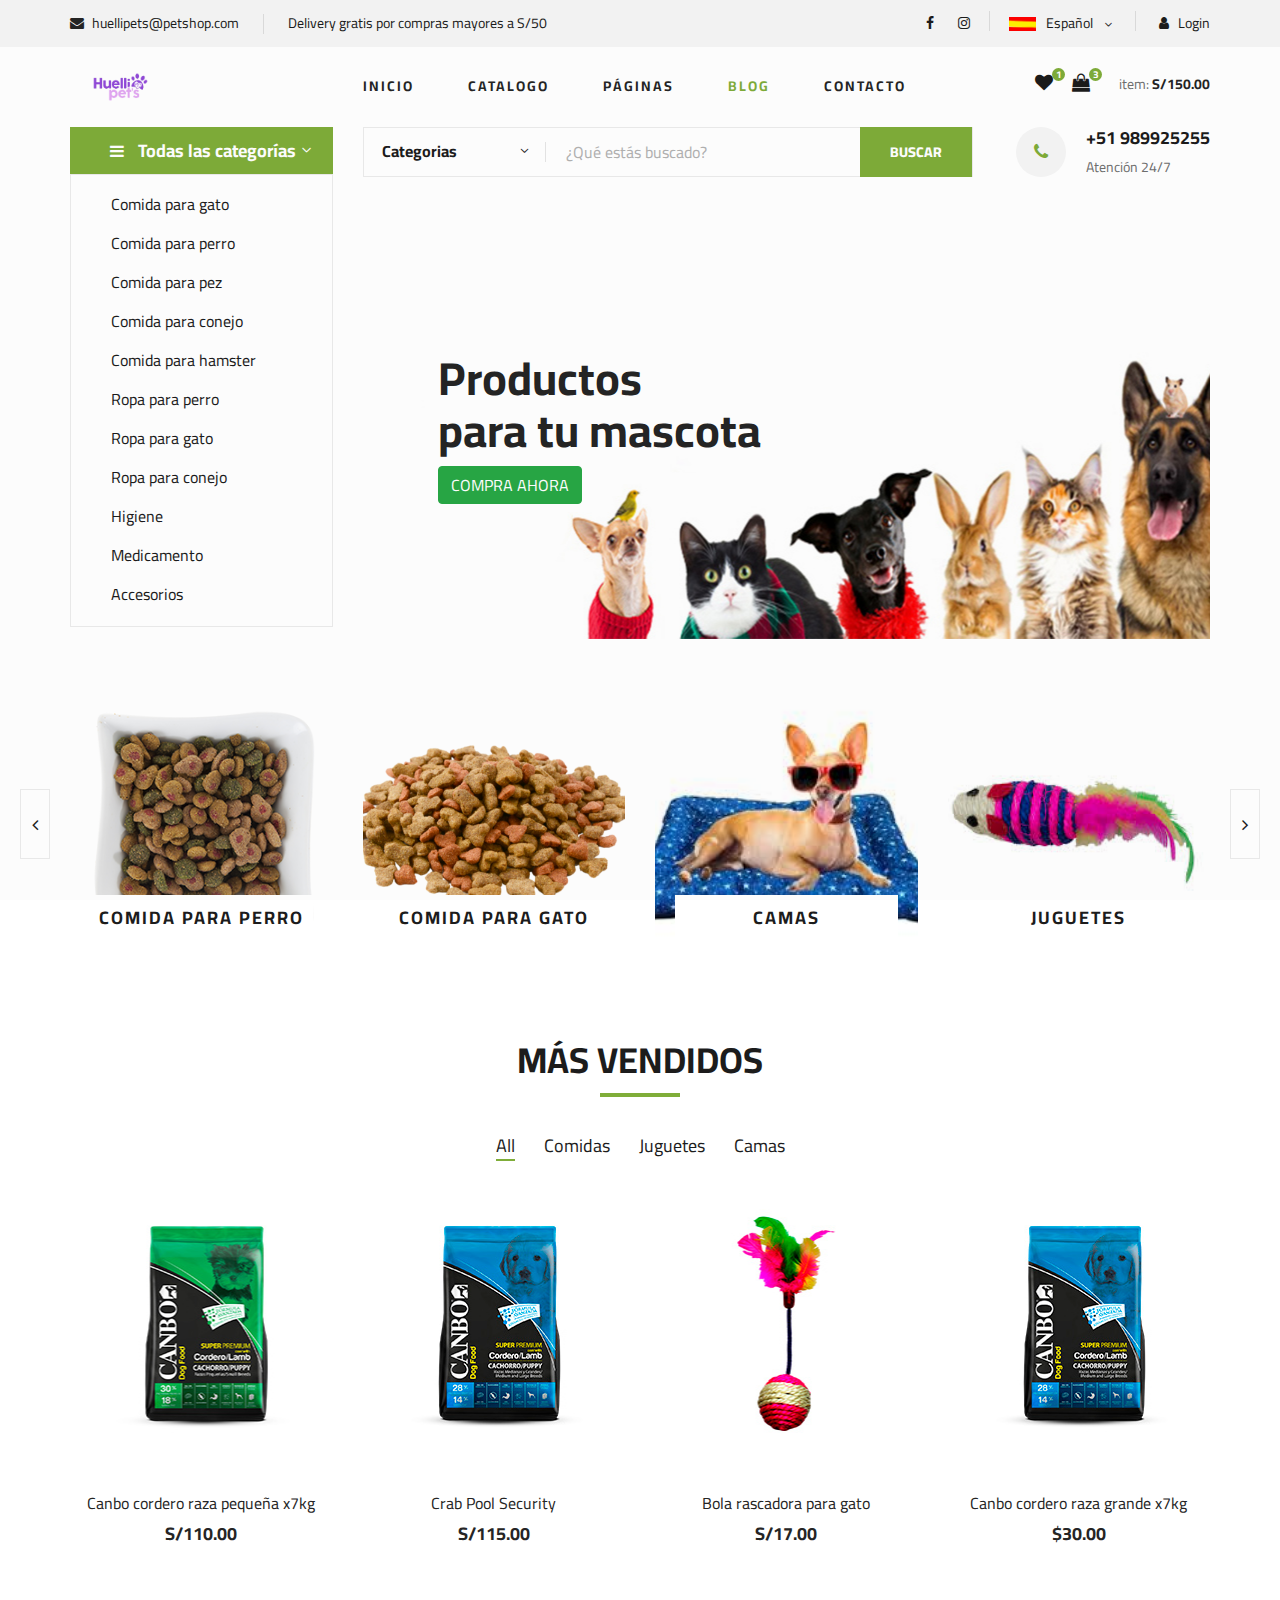
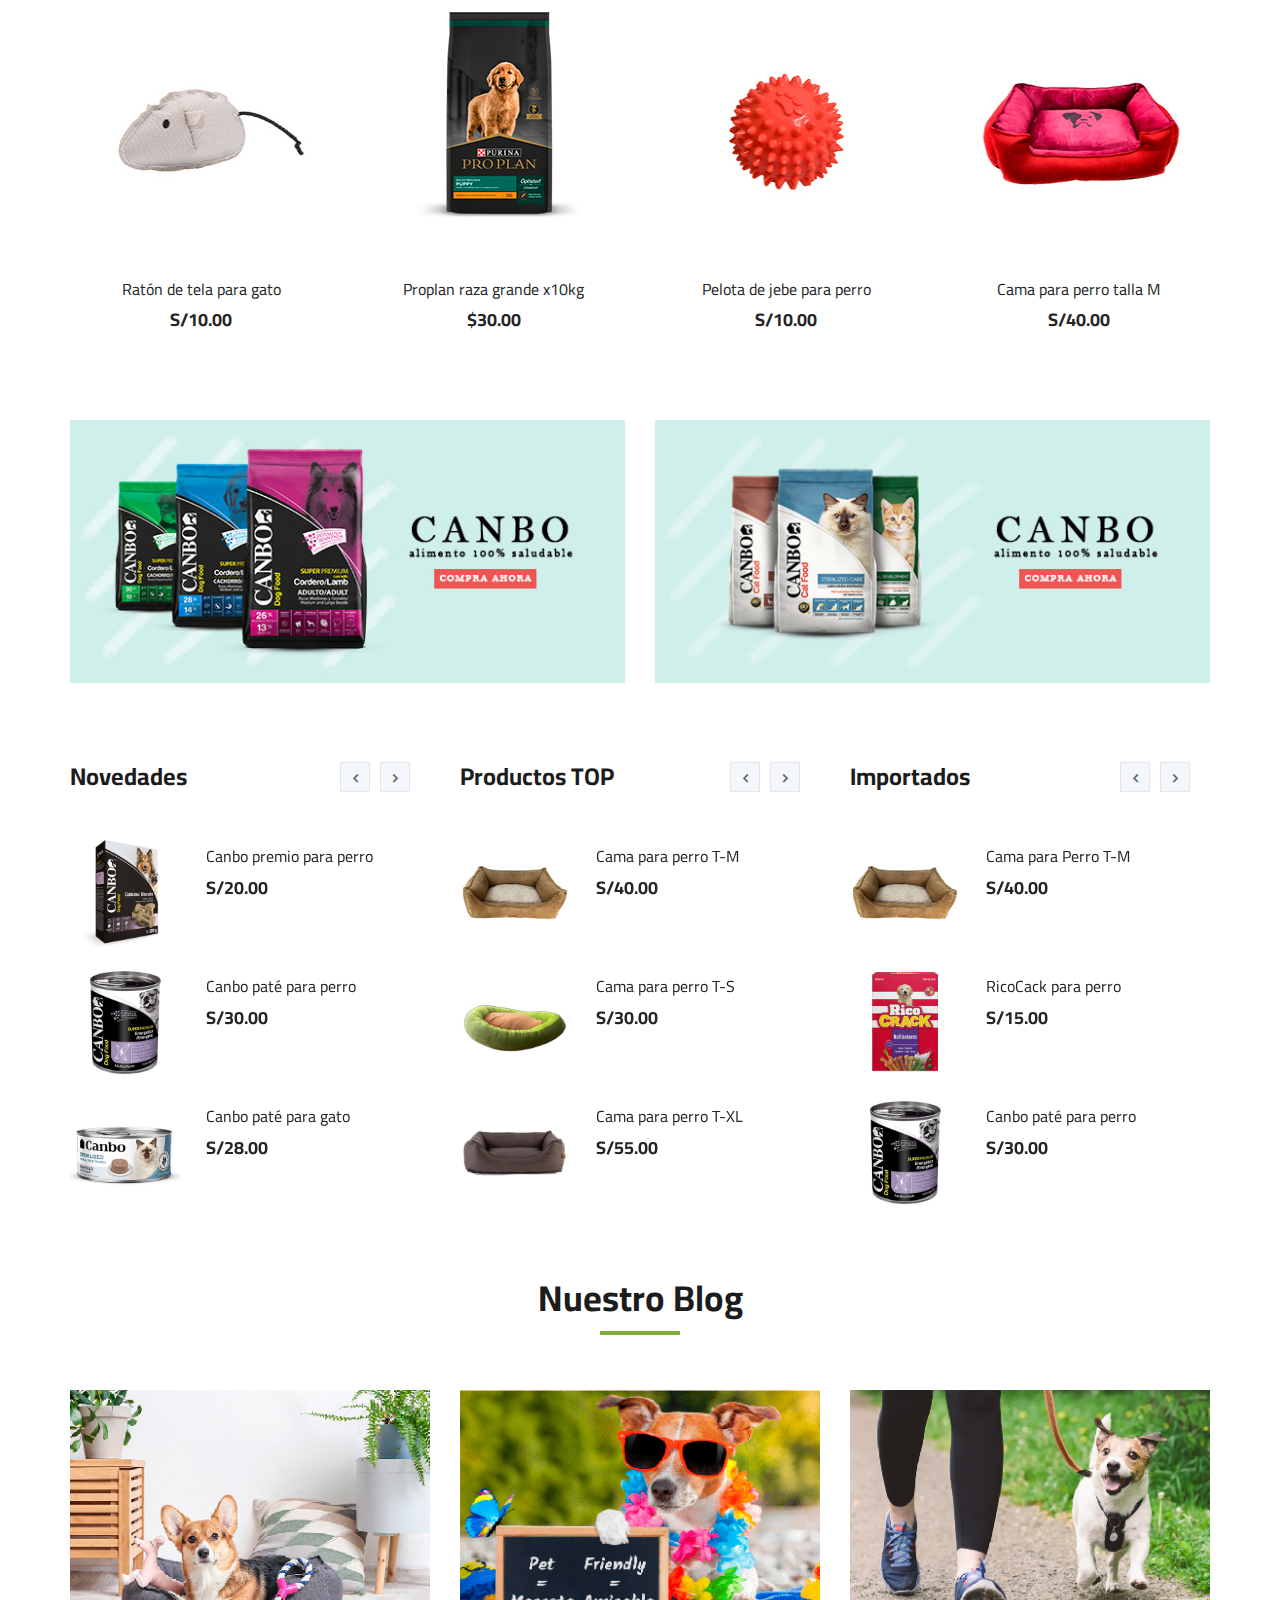
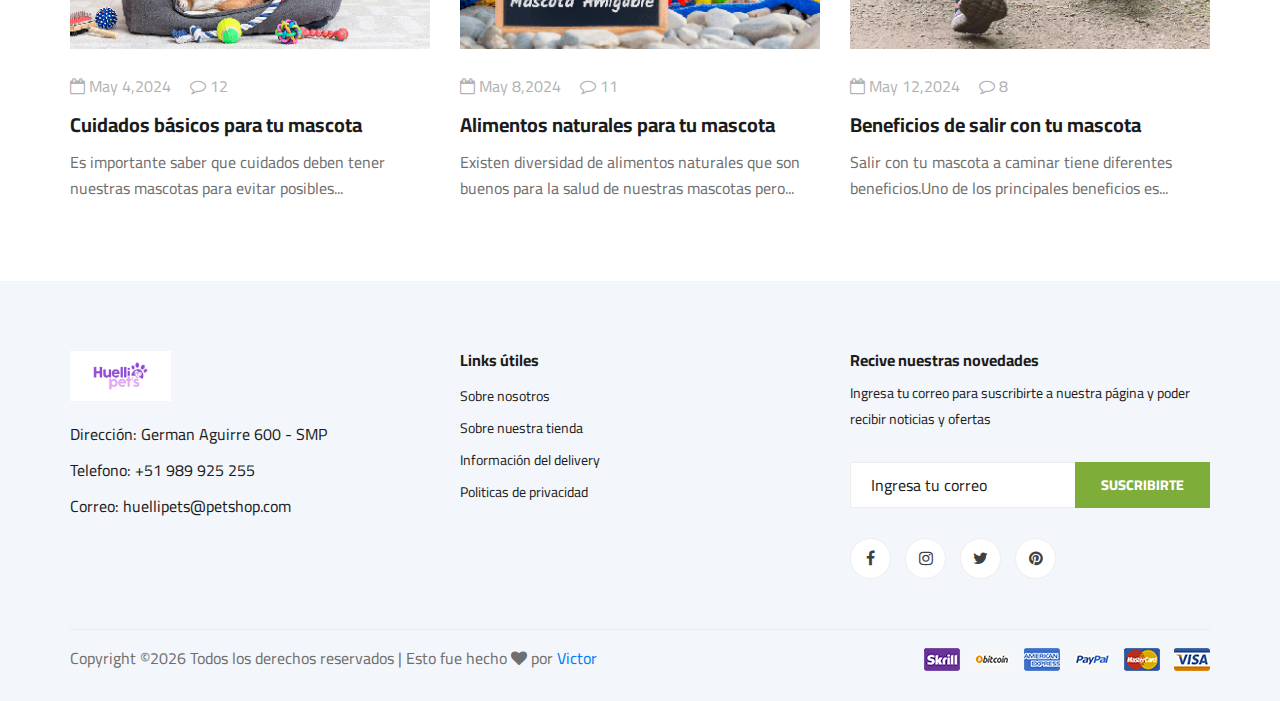
==== commit 90f7f8c6: "fixed: errores w3" ====
--- a/index.html
+++ b/index.html
@@ -7,7 +7,7 @@
     <meta name="keywords" content="Ogani, unica, creative, html">
     <meta name="viewport" content="width=device-width, initial-scale=1.0">
     <meta http-equiv="X-UA-Compatible" content="ie=edge">
-    <title>Ogani | Template</title>
+    <title>HuelliPet's</title>
 
     <!-- Google Font -->
     <link href="https://fonts.googleapis.com/css2?family=Cairo:wght@200;300;400;600;900&display=swap" rel="stylesheet">
@@ -143,7 +143,7 @@
                                </ul>
                            </li>
                            <li class="active"><a href="./blog.html">Blog</a></li>
-                           <li><a href="./contact.html">Contact</a></li>
+                           <li><a href="./contact.html">Contacto</a></li>
                        </ul>
                    </nav>
                </div>
@@ -212,9 +212,9 @@
                     </div>
                     <div class="hero__item set-bg" data-setbg="img/hero/banner.jpg">
                         <div class="hero__text">
-                            <h2>Productos<br />para tu mascota</h2>
+                            <h2>Productos<br>para tu mascota</h2>
                             
-                            <button type="button" class="btn btn-success"><a class="color-comprar-ahora" href="shop-grid.html">COMPRA AHORA</a></button>
+                            <a href="shop-grid.html" class="btn btn-success color-comprar-ahora">COMPRA AHORA</a>
                         </div>
                     </div>
                 </div>
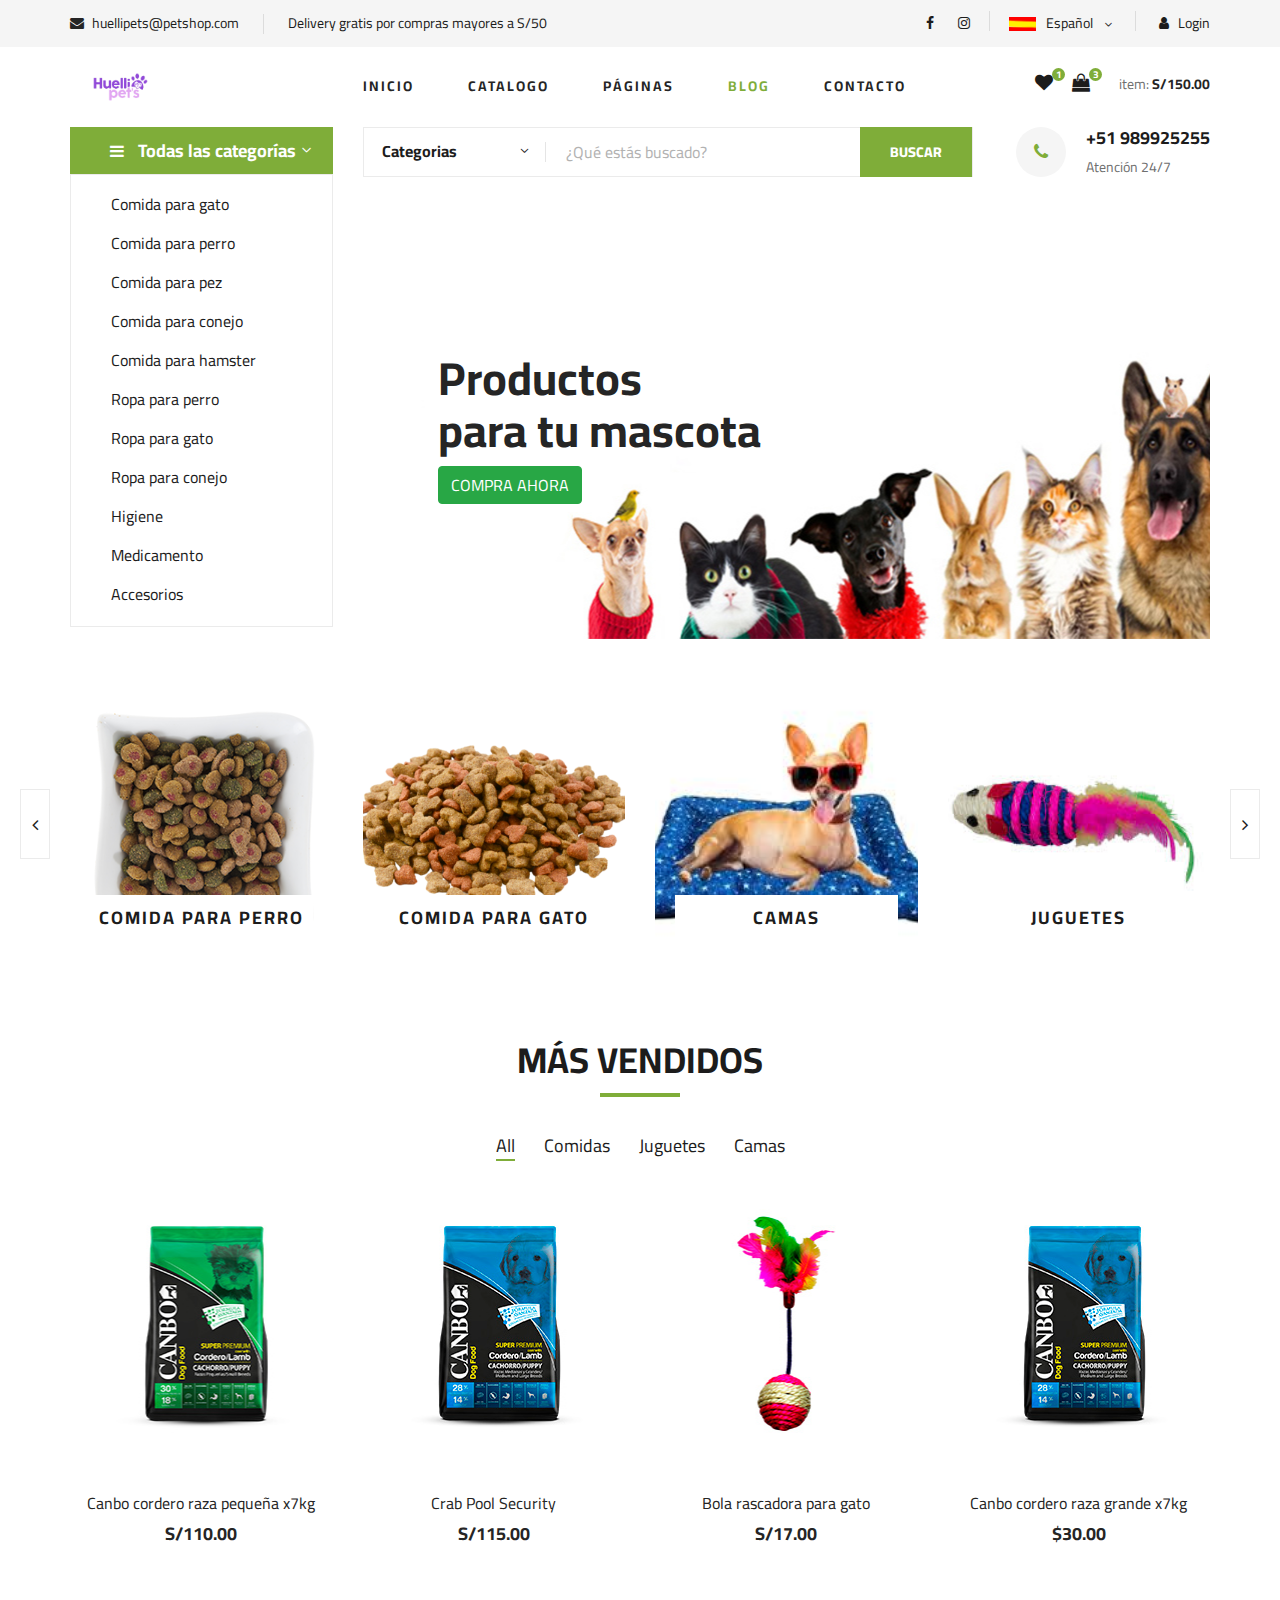
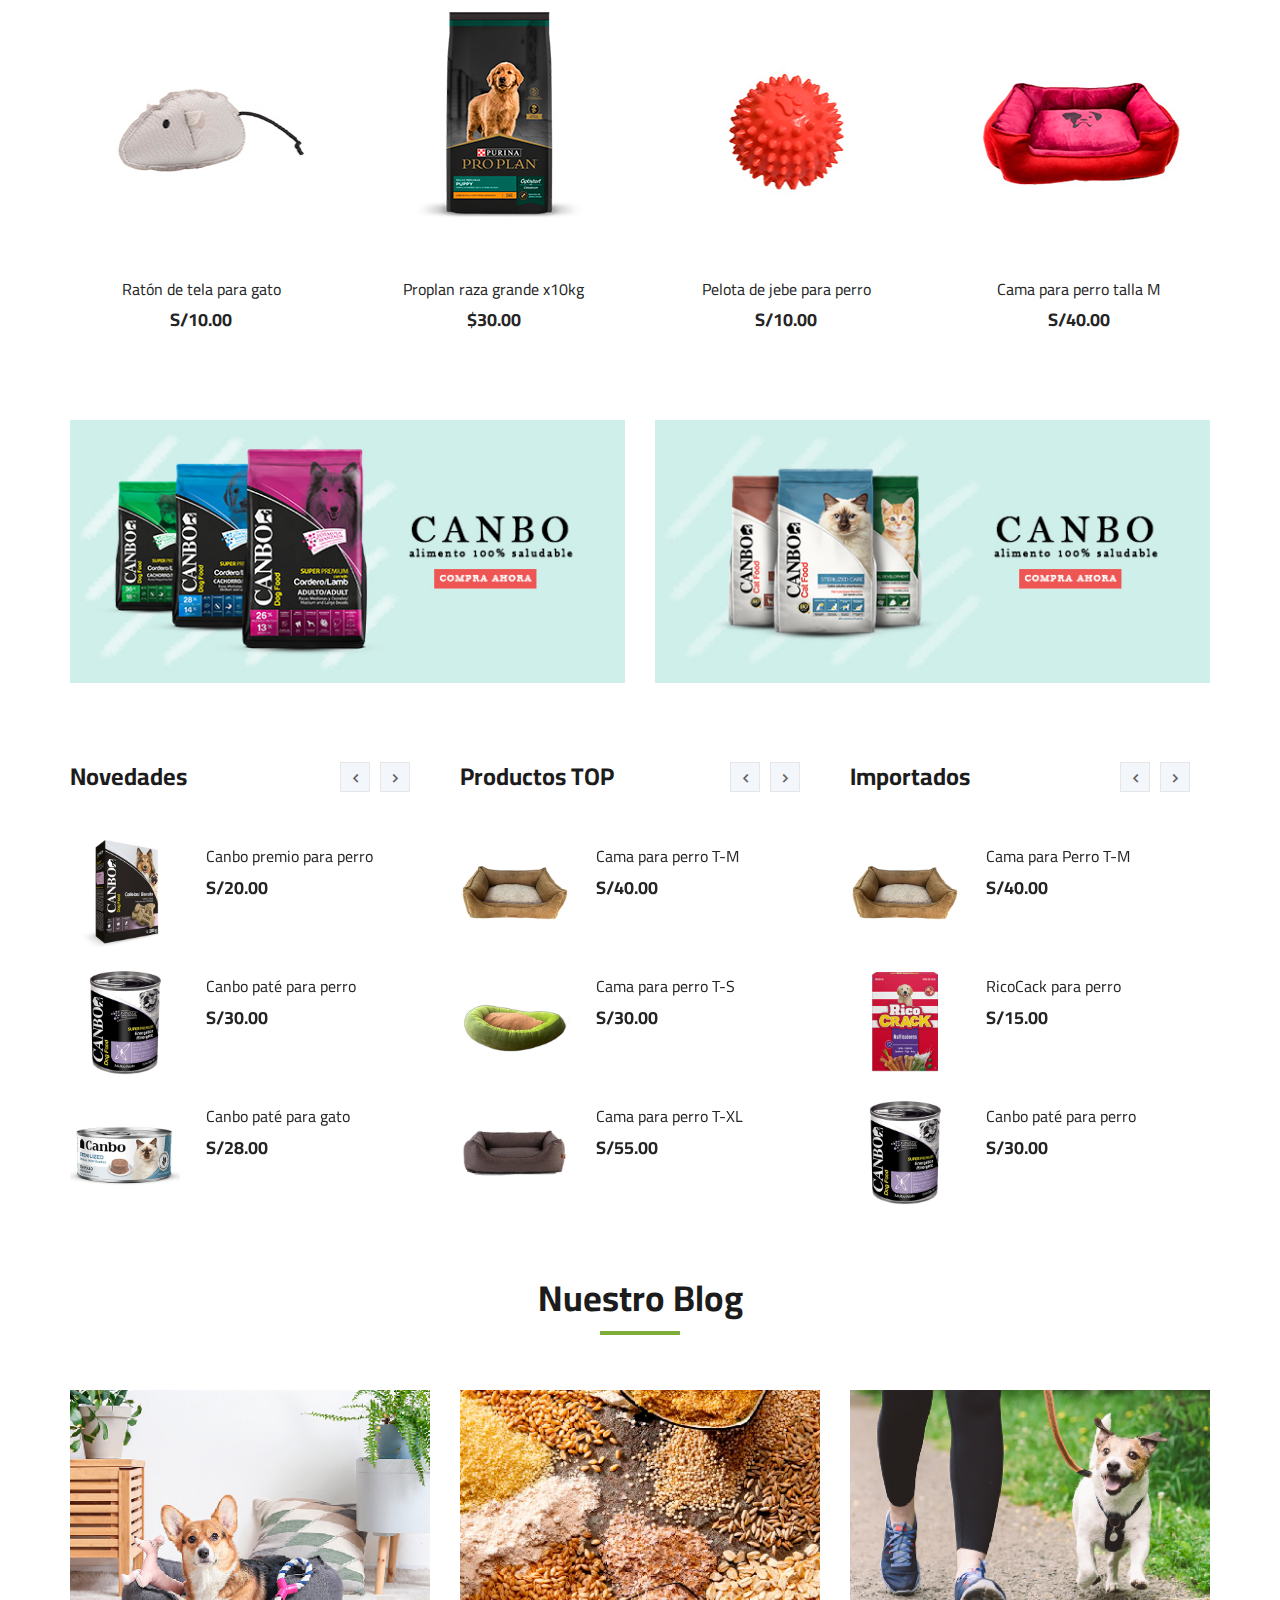
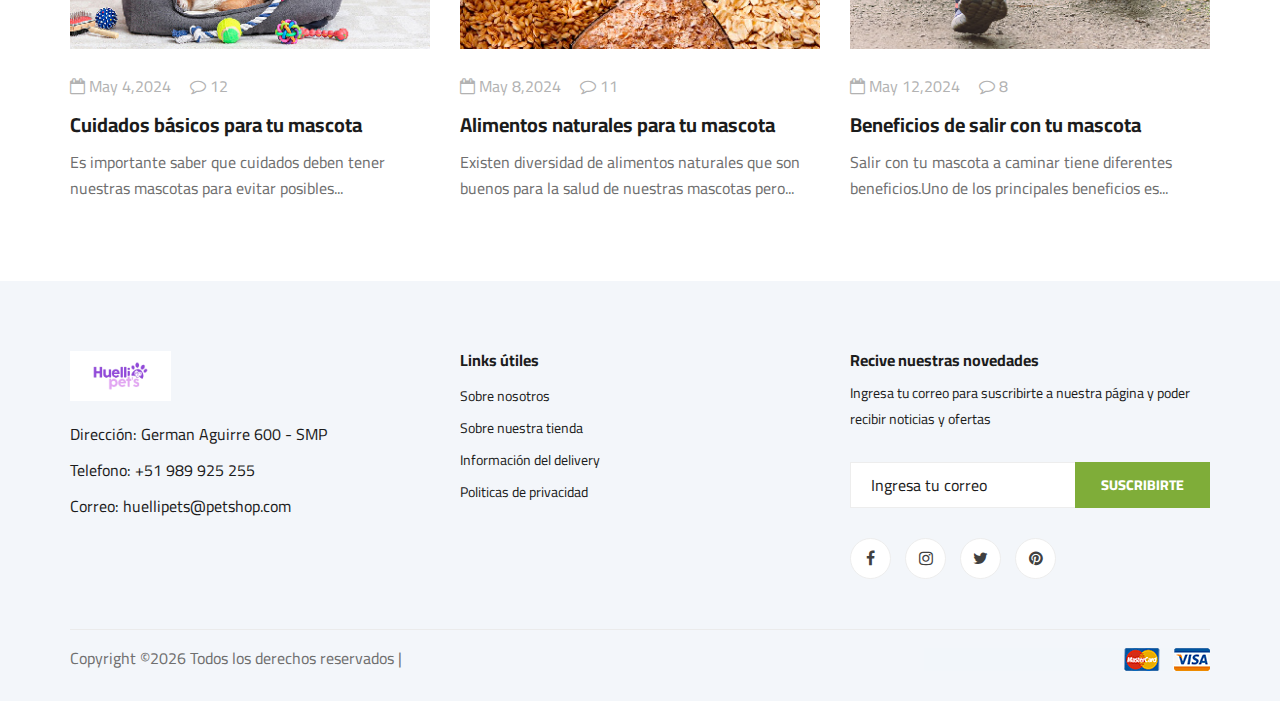
==== commit 52f8a2ef: "Cambios front" ====
--- a/index.html
+++ b/index.html
@@ -29,139 +29,139 @@
         <div class="loader"></div>
     </div>
 
-   <!-- Humberger Begin -->
-   <div class="humberger__menu__overlay"></div>
-   <div class="humberger__menu__wrapper">
-       <div class="humberger__menu__logo">
-           <a href="#"><img src="img/logo.png" alt=""></a>
-       </div>
-       <div class="humberger__menu__cart">
-           <ul>
-               <li><a href="#"><i class="fa fa-heart"></i> <span>1</span></a></li>
-               <li><a href="./shoping-cart.html"><i class="fa fa-shopping-bag"></i> <span>3</span></a></li>
-           </ul>
-           <div class="header__cart__price">item: <span>S/150.00</span></div>
-       </div>
-       <div class="humberger__menu__widget">
-           <div class="header__top__right__language">
-               <img src="img/language.png" alt="">
-               <div>Español</div>
-               <span class="arrow_carrot-down"></span>
-               <ul>
-                   <li><a href="#">Inglés</a></li>
-                   <li><a href="#">Español</a></li>
-               </ul>
-           </div>
-           <div class="header__top__right__auth">
-               <a href="./login.html"><i class="fa fa-user"></i> Login</a>
-           </div>
-       </div>
-       <nav class="humberger__menu__nav mobile-menu">
-           <ul>
-               <li class="active"><a href="./index.html">INICIO</a></li>
-               <li><a href="./shop-grid.html">CATALOGO</a></li>
-               <li><a href="#">PÁGINAS</a>
-                   <ul class="header__menu__dropdown">
-                       <li><a href="./shop-details.html">Detalle compra</a></li>
-                       <li><a href="./shoping-cart.html">Carrito</a></li>
-                       <li><a href="./checkout.html">Realizar pago</a></li>
-                       <li><a href="./blog-details.html">Detalle blog</a></li>
-                   </ul>
-               </li>
-               <li><a href="./blog.html">BLOG</a></li>
-               <li><a href="./contact.html">CONTACTO</a></li>
-           </ul>
-       </nav>
-       <div id="mobile-menu-wrap"></div>
-       <div class="header__top__right__social">
-           <a href="#"><i class="fa fa-facebook"></i></a>
-           <a href="#"><i class="fa fa-instagram"></i></a>
-       </div>
-       <div class="humberger__menu__contact">
-           <ul>
-               <li><i class="fa fa-envelope"></i> huellipets@petshop.com</li>
-               <li>Delivery gratis por compras mayores a S/50</li>
-           </ul>
-       </div>
-   </div>
-   <!-- Humberger End -->
-
-   <!-- Header Section Begin -->
-   <header class="header">
-       <div class="header__top">
-           <div class="container">
-               <div class="row">
-                   <div class="col-lg-6">
-                       <div class="header__top__left">
-                           <ul>
-                               <li><i class="fa fa-envelope"></i> huellipets@petshop.com</li>
-                               <li>Delivery gratis por compras mayores a S/50</li>
-                           </ul>
-                       </div>
-                   </div>
-                   <div class="col-lg-6">
-                       <div class="header__top__right">
-                           <div class="header__top__right__social">
-                               <a href="#"><i class="fa fa-facebook"></i></a>
-                               <a href="#"><i class="fa fa-instagram"></i></a>
-                           </div>
-                           <div class="header__top__right__language">
-                               <img src="img/language.png" alt="">
-                               <div>Español</div>
-                               <span class="arrow_carrot-down"></span>
-                               <ul>
-                                   <li><a href="#">Inglés</a></li>
-                                   <li><a href="#">Español</a></li>
-                               </ul>
-                           </div>
-                           <div class="header__top__right__auth">
-                               <a href="./login.html"><i class="fa fa-user"></i> Login</a>
-                           </div>
-                       </div>
-                   </div>
-               </div>
-           </div>
-       </div>
-       <div class="container">
-           <div class="row">
-               <div class="col-lg-3">
-                   <div class="header__logo">
-                       <a href="./index.html"><img src="img/logo.png" alt=""></a>
-                   </div>
-               </div>
-               <div class="col-lg-6">
-                   <nav class="header__menu">
-                       <ul>
-                           <li><a href="./index.html">Inicio</a></li>
-                           <li><a href="./shop-grid.html">CATALOGO</a></li>
-                           <li><a href="#">PÁGINAS</a>
-                               <ul class="header__menu__dropdown">
-                                   <li><a href="./shop-details.html">Detalle producto</a></li>
-                                   <li><a href="./shoping-cart.html">Carrito</a></li>
-                                   <li><a href="./checkout.html">Realizar pago</a></li>
-                                   <li><a href="./blog-details.html">Detalle blog</a></li>
-                               </ul>
-                           </li>
-                           <li class="active"><a href="./blog.html">Blog</a></li>
-                           <li><a href="./contact.html">Contacto</a></li>
-                       </ul>
-                   </nav>
-               </div>
-               <div class="col-lg-3">
-                   <div class="header__cart">
-                       <ul>
-                           <li><a href="#"><i class="fa fa-heart"></i> <span>1</span></a></li>
-                           <li><a href="./shoping-cart.html"><i class="fa fa-shopping-bag"></i> <span>3</span></a></li>
-                       </ul>
-                       <div class="header__cart__price">item: <span>S/150.00</span></div>
-                   </div>
-               </div>
-           </div>
-           <div class="humberger__open">
-               <i class="fa fa-bars"></i>
-           </div>
-       </div>
-   </header>
+<!-- Humberger Begin -->
+<div class="humberger__menu__overlay"></div>
+<div class="humberger__menu__wrapper">
+    <div class="humberger__menu__logo">
+        <a href="#"><img src="img/logo.png" alt=""></a>
+    </div>
+    <div class="humberger__menu__cart">
+        <ul>
+            <li><a href="#"><i class="fa fa-heart"></i> <span>1</span></a></li>
+            <li><a href="./shoping-cart.html"><i class="fa fa-shopping-bag"></i> <span>3</span></a></li>
+        </ul>
+        <div class="header__cart__price">item: <span>S/150.00</span></div>
+    </div>
+    <div class="humberger__menu__widget">
+        <div class="header__top__right__language">
+            <img src="img/language.png" alt="">
+            <div>Español</div>
+            <span class="arrow_carrot-down"></span>
+            <ul>
+                <li><a href="#">Inglés</a></li>
+                <li><a href="#">Español</a></li>
+            </ul>
+        </div>
+        <div class="header__top__right__auth">
+            <a href="./login.html"><i class="fa fa-user"></i> Login</a>
+        </div>
+    </div>
+    <nav class="humberger__menu__nav mobile-menu">
+        <ul>
+            <li class="active"><a href="./index.html">INICIO</a></li>
+            <li><a href="./shop-grid.html">CATALOGO</a></li>
+            <li><a href="#">PÁGINAS</a>
+                <ul class="header__menu__dropdown">
+                    <li><a href="./shop-details.html">Detalle compra</a></li>
+                    <li><a href="./shoping-cart.html">Carrito</a></li>
+                    <li><a href="./checkout.html">Realizar pago</a></li>
+                    <li><a href="#">Detalle blog</a></li>
+                </ul>
+            </li>
+            <li><a href="./blog.html">BLOG</a></li>
+            <li><a href="./contact.html">CONTACTO</a></li>
+        </ul>
+    </nav>
+    <div id="mobile-menu-wrap"></div>
+    <div class="header__top__right__social">
+        <a href="#"><i class="fa fa-facebook"></i></a>
+        <a href="#"><i class="fa fa-instagram"></i></a>
+    </div>
+    <div class="humberger__menu__contact">
+        <ul>
+            <li><i class="fa fa-envelope"></i> huellipets@petshop.com</li>
+            <li>Delivery gratis por compras mayores a S/50</li>
+        </ul>
+    </div>
+</div>
+<!-- Humberger End -->
+
+<!-- Header Section Begin -->
+<header class="header">
+    <div class="header__top">
+        <div class="container">
+            <div class="row">
+                <div class="col-lg-6">
+                    <div class="header__top__left">
+                        <ul>
+                            <li><i class="fa fa-envelope"></i> huellipets@petshop.com</li>
+                            <li>Delivery gratis por compras mayores a S/50</li>
+                        </ul>
+                    </div>
+                </div>
+                <div class="col-lg-6">
+                    <div class="header__top__right">
+                        <div class="header__top__right__social">
+                            <a href="#"><i class="fa fa-facebook"></i></a>
+                            <a href="#"><i class="fa fa-instagram"></i></a>
+                        </div>
+                        <div class="header__top__right__language">
+                            <img src="img/language.png" alt="">
+                            <div>Español</div>
+                            <span class="arrow_carrot-down"></span>
+                            <ul>
+                                <li><a href="#">Inglés</a></li>
+                                <li><a href="#">Español</a></li>
+                            </ul>
+                        </div>
+                        <div class="header__top__right__auth">
+                            <a href="./login.html"><i class="fa fa-user"></i> Login</a>
+                        </div>
+                    </div>
+                </div>
+            </div>
+        </div>
+    </div>
+    <div class="container">
+        <div class="row">
+            <div class="col-lg-3">
+                <div class="header__logo">
+                    <a href="./index.html"><img src="img/logo.png" alt=""></a>
+                </div>
+            </div>
+            <div class="col-lg-6">
+                <nav class="header__menu">
+                    <ul>
+                        <li><a href="./index.html">Inicio</a></li>
+                        <li><a href="./shop-grid.html">CATALOGO</a></li>
+                        <li><a href="#">PÁGINAS</a>
+                            <ul class="header__menu__dropdown">
+                                <li><a href="./shop-details.html">Detalle producto</a></li>
+                                <li><a href="./shoping-cart.html">Carrito</a></li>
+                                <li><a href="./checkout.html">Realizar pago</a></li>
+                                <li><a href="#">Detalle blog</a></li>
+                            </ul>
+                        </li>
+                        <li class="active"><a href="./blog.html">Blog</a></li>
+                        <li><a href="./contact.html">Contacto</a></li>
+                    </ul>
+                </nav>
+            </div>
+            <div class="col-lg-3">
+                <div class="header__cart">
+                    <ul>
+                        <li><a href="#"><i class="fa fa-heart"></i> <span>1</span></a></li>
+                        <li><a href="./shoping-cart.html"><i class="fa fa-shopping-bag"></i> <span>3</span></a></li>
+                    </ul>
+                    <div class="header__cart__price">item: <span>S/150.00</span></div>
+                </div>
+            </div>
+        </div>
+        <div class="humberger__open">
+            <i class="fa fa-bars"></i>
+        </div>
+    </div>
+</header>
 
     <!-- Hero Section Begin -->
     <section class="hero">
@@ -656,7 +656,7 @@
                 <div class="col-lg-4 col-md-4 col-sm-6">
                     <div class="blog__item">
                         <div class="blog__item__pic">
-                            <img src="img/blog/blog-2.jpg" alt="">
+                            <img src="img/blog/blog-4.jpg" alt="">
                         </div>
                         <div class="blog__item__text">
                             <ul>
@@ -736,7 +736,7 @@
                 <div class="col-lg-12">
                     <div class="footer__copyright">
                         <div class="footer__copyright__text"><p><!-- Link back to Colorlib can't be removed. Template is licensed under CC BY 3.0. -->
-  Copyright &copy;<script>document.write(new Date().getFullYear());</script> Todos los derechos reservados | Esto fue hecho  <i class="fa fa-heart" aria-hidden="true"></i> por <a href="https://colorlib.com" target="_blank">Victor</a>
+  Copyright &copy;<script>document.write(new Date().getFullYear());</script> Todos los derechos reservados |
   <!-- Link back to Colorlib can't be removed. Template is licensed under CC BY 3.0. --></p></div>
                         <div class="footer__copyright__payment"><img src="img/payment-item.png" alt=""></div>
                     </div>
